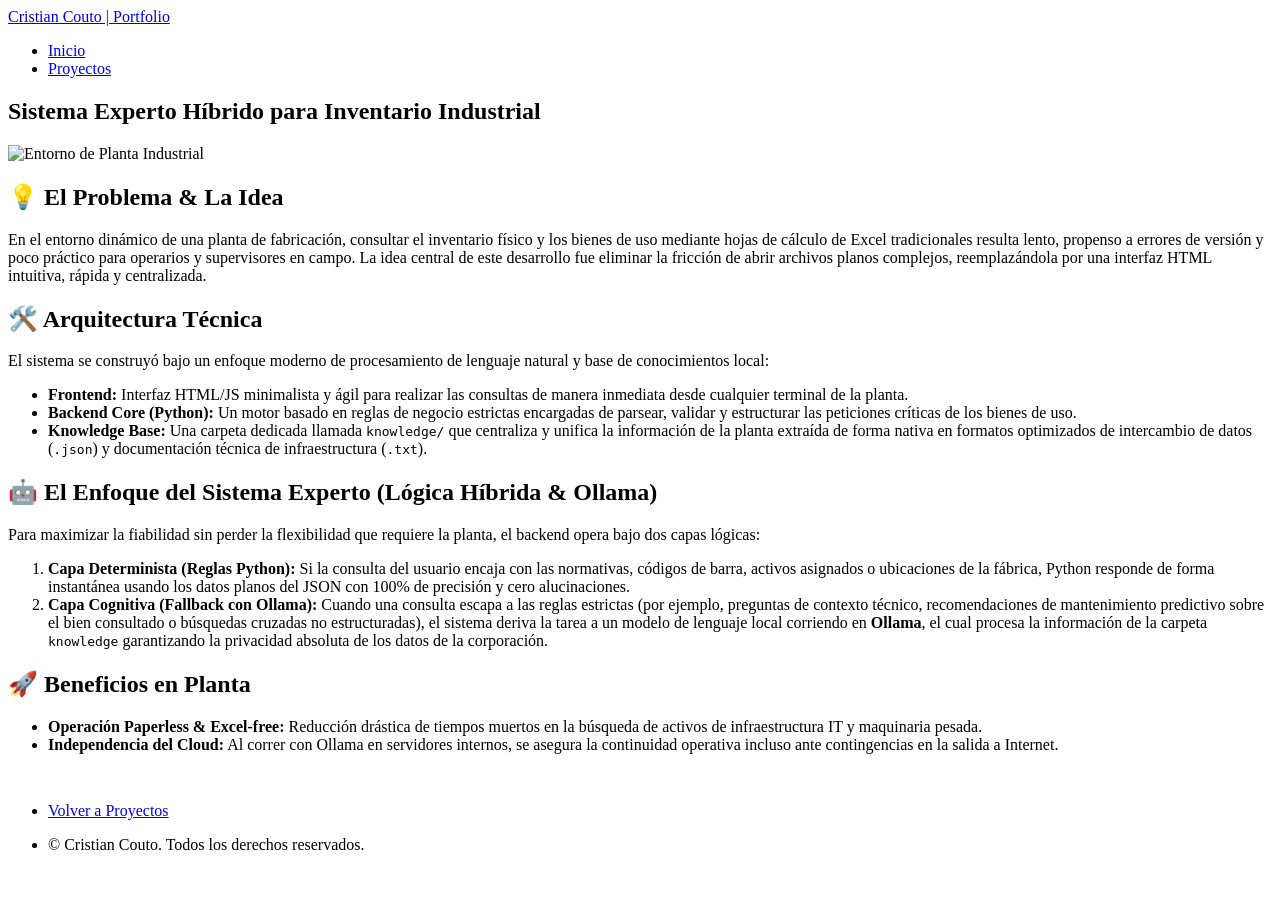
==== proyecto-inventario.html @ 7f4a2c5a "Create proyecto-inventario.html" ====
<!DOCTYPE HTML>
<html lang="es">
    <head>
        <title>Proyecto: Sistema Experto de Bienes de Uso | Cristian Couto</title>
        <meta charset="utf-8" />
        <meta name="viewport" content="width=device-width, initial-scale=1, user-scalable=no" />
        <link rel="stylesheet" href="assets/css/main.css" />
        <noscript><link rel="stylesheet" href="assets/css/noscript.css" /></noscript>
    </head>
    <body class="is-preload">

        <header id="header">
            <a href="index.html" class="title">Cristian Couto | Portfolio</a>
            <nav>
                <ul>
                    <li><a href="index.html">Inicio</a></li>
                    <li><a href="index.html#proyectos" class="active">Proyectos</a></li>
                </ul>
            </nav>
        </header>

        <div id="wrapper">

            <section id="main" class="wrapper">
                <div class="inner">
                    <h1 class="major">Sistema Experto Híbrido para Inventario Industrial</h1>
                    <span class="image fit"><img src="images/pic04.jpg" alt="Entorno de Planta Industrial" /></span>
                    
                    <h2>💡 El Problema & La Idea</h2>
                    <p>En el entorno dinámico de una planta de fabricación, consultar el inventario físico y los bienes de uso mediante hojas de cálculo de Excel tradicionales resulta lento, propenso a errores de versión y poco práctico para operarios y supervisores en campo. La idea central de este desarrollo fue eliminar la fricción de abrir archivos planos complejos, reemplazándola por una interfaz HTML intuitiva, rápida y centralizada.</p>

                    <h2>🛠️ Arquitectura Técnica</h2>
                    <p>El sistema se construyó bajo un enfoque moderno de procesamiento de lenguaje natural y base de conocimientos local:</p>
                    <ul>
                        <li><strong>Frontend:</strong> Interfaz HTML/JS minimalista y ágil para realizar las consultas de manera inmediata desde cualquier terminal de la planta.</li>
                        <li><strong>Backend Core (Python):</strong> Un motor basado en reglas de negocio estrictas encargadas de parsear, validar y estructurar las peticiones críticas de los bienes de uso.</li>
                        <li><strong>Knowledge Base:</strong> Una carpeta dedicada llamada <code>knowledge/</code> que centraliza y unifica la información de la planta extraída de forma nativa en formatos optimizados de intercambio de datos (<code>.json</code>) y documentación técnica de infraestructura (<code>.txt</code>).</li>
                    </ul>

                    <h2>🤖 El Enfoque del Sistema Experto (Lógica Híbrida & Ollama)</h2>
                    <p>Para maximizar la fiabilidad sin perder la flexibilidad que requiere la planta, el backend opera bajo dos capas lógicas:</p>
                    <ol>
                        <li><strong>Capa Determinista (Reglas Python):</strong> Si la consulta del usuario encaja con las normativas, códigos de barra, activos asignados o ubicaciones de la fábrica, Python responde de forma instantánea usando los datos planos del JSON con 100% de precisión y cero alucinaciones.</li>
                        <li><strong>Capa Cognitiva (Fallback con Ollama):</strong> Cuando una consulta escapa a las reglas estrictas (por ejemplo, preguntas de contexto técnico, recomendaciones de mantenimiento predictivo sobre el bien consultado o búsquedas cruzadas no estructuradas), el sistema deriva la tarea a un modelo de lenguaje local corriendo en <strong>Ollama</strong>, el cual procesa la información de la carpeta <code>knowledge</code> garantizando la privacidad absoluta de los datos de la corporación.</li>
                    </ol>

                    <h2>🚀 Beneficios en Planta</h2>
                    <ul>
                        <li><strong>Operación Paperless & Excel-free:</strong> Reducción drástica de tiempos muertos en la búsqueda de activos de infraestructura IT y maquinaria pesada.</li>
                        <li><strong>Independencia del Cloud:</strong> Al correr con Ollama en servidores internos, se asegura la continuidad operativa incluso ante contingencias en la salida a Internet.</li>
                    </ul>

                    <ul class="actions" style="margin-top: 3em;">
                        <li><a href="index.html#proyectos" class="button primary icon solid fa-arrow-left">Volver a Proyectos</a></li>
                    </ul>
                </div>
            </section>
        </div>

        <footer id="footer" class="wrapper style1-alt">
            <div class="inner">
                <ul class="menu">
                    <li>&copy; Cristian Couto. Todos los derechos reservados.</li>
                </ul>
            </div>
        </footer>

        <script src="assets/js/jquery.min.js"></script>
        <script src="assets/js/jquery.scrollex.min.js"></script>
        <script src="assets/js/jquery.scrolly.min.js"></script>
        <script src="assets/js/browser.min.js"></script>
        <script src="assets/js/breakpoints.min.js"></script>
        <script src="assets/js/util.js"></script>
        <script src="assets/js/main.js"></script>

    </body>
</html>
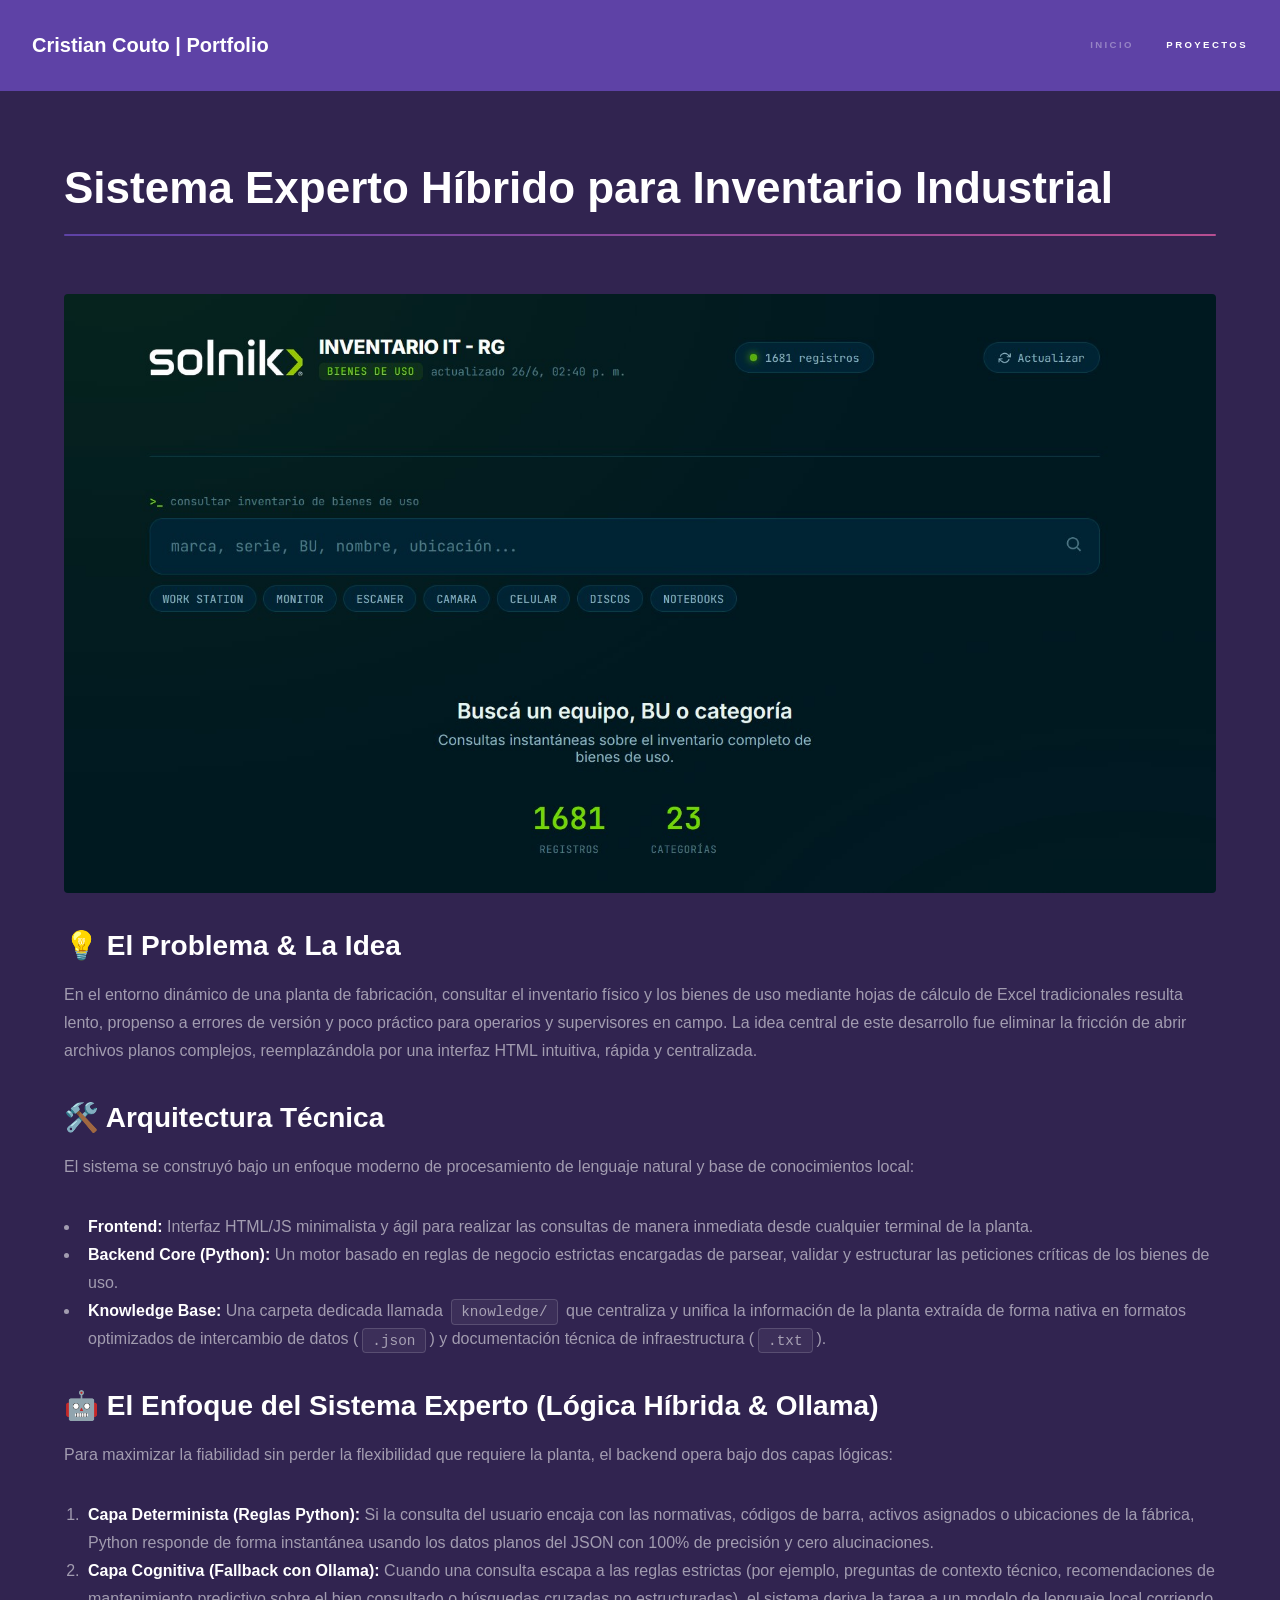
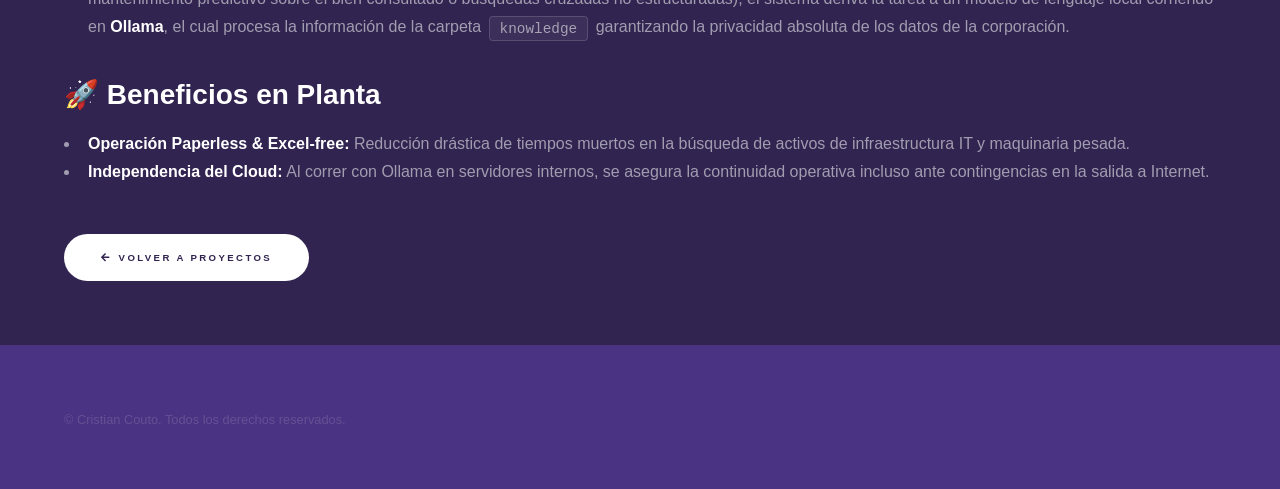
==== commit bf1ceb38: "Update proyecto-inventario.html" ====
--- a/proyecto-inventario.html
+++ b/proyecto-inventario.html
@@ -24,7 +24,7 @@
             <section id="main" class="wrapper">
                 <div class="inner">
                     <h1 class="major">Sistema Experto Híbrido para Inventario Industrial</h1>
-                    <span class="image fit"><img src="images/pic04.jpg" alt="Entorno de Planta Industrial" /></span>
+                    <span class="image fit"><img src="images/pic07.jpg" alt="Entorno de Planta Industrial" /></span>
                     
                     <h2>💡 El Problema & La Idea</h2>
                     <p>En el entorno dinámico de una planta de fabricación, consultar el inventario físico y los bienes de uso mediante hojas de cálculo de Excel tradicionales resulta lento, propenso a errores de versión y poco práctico para operarios y supervisores en campo. La idea central de este desarrollo fue eliminar la fricción de abrir archivos planos complejos, reemplazándola por una interfaz HTML intuitiva, rápida y centralizada.</p>
--- a/assets/css/main.css
+++ b/assets/css/main.css
@@ -0,0 +1,3913 @@
+@import url(fontawesome-all.min.css);
+
+/*
+	Hyperspace by HTML5 UP
+	html5up.net | @ajlkn
+	Free for personal and commercial use under the CCA 3.0 license (html5up.net/license)
+*/
+
+html, body, div, span, applet, object,
+iframe, h1, h2, h3, h4, h5, h6, p, blockquote,
+pre, a, abbr, acronym, address, big, cite,
+code, del, dfn, em, img, ins, kbd, q, s, samp,
+small, strike, strong, sub, sup, tt, var, b,
+u, i, center, dl, dt, dd, ol, ul, li, fieldset,
+form, label, legend, table, caption, tbody,
+tfoot, thead, tr, th, td, article, aside,
+canvas, details, embed, figure, figcaption,
+footer, header, hgroup, menu, nav, output, ruby,
+section, summary, time, mark, audio, video {
+	margin: 0;
+	padding: 0;
+	border: 0;
+	font-size: 100%;
+	font: inherit;
+	vertical-align: baseline;}
+
+article, aside, details, figcaption, figure,
+footer, header, hgroup, menu, nav, section {
+	display: block;}
+
+body {
+	line-height: 1;
+}
+
+ol, ul {
+	list-style: none;
+}
+
+blockquote, q {
+	quotes: none;
+}
+
+	blockquote:before, blockquote:after, q:before, q:after {
+		content: '';
+		content: none;
+	}
+
+table {
+	border-collapse: collapse;
+	border-spacing: 0;
+}
+
+body {
+	-webkit-text-size-adjust: none;
+}
+
+mark {
+	background-color: transparent;
+	color: inherit;
+}
+
+input::-moz-focus-inner {
+	border: 0;
+	padding: 0;
+}
+
+input, select, textarea {
+	-moz-appearance: none;
+	-webkit-appearance: none;
+	-ms-appearance: none;
+	appearance: none;
+}
+
+/* Basic */
+
+	@-ms-viewport {
+		width: device-width;
+	}
+
+	body {
+		-ms-overflow-style: scrollbar;
+	}
+
+	@media screen and (max-width: 480px) {
+
+		html, body {
+			min-width: 320px;
+		}
+
+	}
+
+	html {
+		box-sizing: border-box;
+	}
+
+	*, *:before, *:after {
+		box-sizing: inherit;
+	}
+
+	body {
+		background: #312450;
+	}
+
+		body.is-preload *, body.is-preload *:before, body.is-preload *:after {
+			-moz-animation: none !important;
+			-webkit-animation: none !important;
+			-ms-animation: none !important;
+			animation: none !important;
+			-moz-transition: none !important;
+			-webkit-transition: none !important;
+			-ms-transition: none !important;
+			transition: none !important;
+		}
+
+/* Type */
+
+	body, input, select, textarea {
+		color: rgba(255, 255, 255, 0.55);
+		font-family: Arial, Helvetica, sans-serif;
+		font-size: 16.5pt;
+		font-weight: normal;
+		line-height: 1.75;
+	}
+
+		@media screen and (max-width: 1680px) {
+
+			body, input, select, textarea {
+				font-size: 13pt;
+			}
+
+		}
+
+		@media screen and (max-width: 1280px) {
+
+			body, input, select, textarea {
+				font-size: 12pt;
+			}
+
+		}
+
+		@media screen and (max-width: 360px) {
+
+			body, input, select, textarea {
+				font-size: 11pt;
+			}
+
+		}
+
+	a {
+		-moz-transition: color 0.2s ease, border-bottom-color 0.2s ease;
+		-webkit-transition: color 0.2s ease, border-bottom-color 0.2s ease;
+		-ms-transition: color 0.2s ease, border-bottom-color 0.2s ease;
+		transition: color 0.2s ease, border-bottom-color 0.2s ease;
+		border-bottom: dotted 1px rgba(255, 255, 255, 0.35);
+		color: inherit;
+		text-decoration: none;
+	}
+
+		a:hover {
+			border-bottom-color: transparent;
+			color: #ffffff;
+		}
+
+	strong, b {
+		color: #ffffff;
+		font-weight: bold;
+	}
+
+	em, i {
+		font-style: italic;
+	}
+
+	p {
+		margin: 0 0 2em 0;
+	}
+
+	h1, h2, h3, h4, h5, h6 {
+		color: #ffffff;
+		font-weight: bold;
+		line-height: 1.5;
+		margin: 0 0 0.5em 0;
+	}
+
+		h1 a, h2 a, h3 a, h4 a, h5 a, h6 a {
+			color: inherit;
+			text-decoration: none;
+		}
+
+	h1 {
+		font-size: 2.75em;
+	}
+
+		h1.major {
+			margin: 0 0 1.3em 0;
+			position: relative;
+			padding-bottom: 0.35em;
+		}
+
+			h1.major:after {
+				background-image: -moz-linear-gradient(to right, #5e42a6, #b74e91);
+				background-image: -webkit-linear-gradient(to right, #5e42a6, #b74e91);
+				background-image: -ms-linear-gradient(to right, #5e42a6, #b74e91);
+				background-image: linear-gradient(to right, #5e42a6, #b74e91);
+				-moz-transition: max-width 0.2s ease;
+				-webkit-transition: max-width 0.2s ease;
+				-ms-transition: max-width 0.2s ease;
+				transition: max-width 0.2s ease;
+				border-radius: 0.2em;
+				bottom: 0;
+				content: '';
+				height: 0.05em;
+				position: absolute;
+				right: 0;
+				width: 100%;
+			}
+
+	h2 {
+		font-size: 1.75em;
+	}
+
+	h3 {
+		font-size: 1.1em;
+	}
+
+	h4 {
+		font-size: 1em;
+	}
+
+	h5 {
+		font-size: 0.8em;
+	}
+
+	h6 {
+		font-size: 0.6em;
+	}
+
+	@media screen and (max-width: 736px) {
+
+		h1 {
+			font-size: 2em;
+		}
+
+		h2 {
+			font-size: 1.25em;
+		}
+
+		h3 {
+			font-size: 1em;
+		}
+
+		h4 {
+			font-size: 0.8em;
+		}
+
+		h5 {
+			font-size: 0.6em;
+		}
+
+		h6 {
+			font-size: 0.6em;
+		}
+
+	}
+
+	sub {
+		font-size: 0.8em;
+		position: relative;
+		top: 0.5em;
+	}
+
+	sup {
+		font-size: 0.8em;
+		position: relative;
+		top: -0.5em;
+	}
+
+	blockquote {
+		border-left: solid 4px rgba(255, 255, 255, 0.15);
+		font-style: italic;
+		margin: 0 0 2em 0;
+		padding: 0.5em 0 0.5em 2em;
+	}
+
+	code {
+		background: rgba(255, 255, 255, 0.05);
+		border-radius: 0.25em;
+		border: solid 1px rgba(255, 255, 255, 0.15);
+		font-family: "Courier New", monospace;
+		font-size: 0.9em;
+		margin: 0 0.25em;
+		padding: 0.25em 0.65em;
+	}
+
+	pre {
+		-webkit-overflow-scrolling: touch;
+		font-family: "Courier New", monospace;
+		font-size: 0.9em;
+		margin: 0 0 2em 0;
+	}
+
+		pre code {
+			display: block;
+			line-height: 1.75em;
+			padding: 1em 1.5em;
+			overflow-x: auto;
+		}
+
+	hr {
+		border: 0;
+		border-bottom: solid 1px rgba(255, 255, 255, 0.15);
+		margin: 2em 0;
+	}
+
+		hr.major {
+			margin: 3em 0;
+		}
+
+	.align-left {
+		text-align: left;
+	}
+
+	.align-center {
+		text-align: center;
+	}
+
+	.align-right {
+		text-align: right;
+	}
+
+/* Row */
+
+	.row {
+		display: flex;
+		flex-wrap: wrap;
+		box-sizing: border-box;
+		align-items: stretch;
+	}
+
+		.row > * {
+			box-sizing: border-box;
+		}
+
+		.row.gtr-uniform > * > :last-child {
+			margin-bottom: 0;
+		}
+
+		.row.aln-left {
+			justify-content: flex-start;
+		}
+
+		.row.aln-center {
+			justify-content: center;
+		}
+
+		.row.aln-right {
+			justify-content: flex-end;
+		}
+
+		.row.aln-top {
+			align-items: flex-start;
+		}
+
+		.row.aln-middle {
+			align-items: center;
+		}
+
+		.row.aln-bottom {
+			align-items: flex-end;
+		}
+
+		.row > .imp {
+			order: -1;
+		}
+
+		.row > .col-1 {
+			width: 8.33333%;
+		}
+
+		.row > .off-1 {
+			margin-left: 8.33333%;
+		}
+
+		.row > .col-2 {
+			width: 16.66667%;
+		}
+
+		.row > .off-2 {
+			margin-left: 16.66667%;
+		}
+
+		.row > .col-3 {
+			width: 25%;
+		}
+
+		.row > .off-3 {
+			margin-left: 25%;
+		}
+
+		.row > .col-4 {
+			width: 33.33333%;
+		}
+
+		.row > .off-4 {
+			margin-left: 33.33333%;
+		}
+
+		.row > .col-5 {
+			width: 41.66667%;
+		}
+
+		.row > .off-5 {
+			margin-left: 41.66667%;
+		}
+
+		.row > .col-6 {
+			width: 50%;
+		}
+
+		.row > .off-6 {
+			margin-left: 50%;
+		}
+
+		.row > .col-7 {
+			width: 58.33333%;
+		}
+
+		.row > .off-7 {
+			margin-left: 58.33333%;
+		}
+
+		.row > .col-8 {
+			width: 66.66667%;
+		}
+
+		.row > .off-8 {
+			margin-left: 66.66667%;
+		}
+
+		.row > .col-9 {
+			width: 75%;
+		}
+
+		.row > .off-9 {
+			margin-left: 75%;
+		}
+
+		.row > .col-10 {
+			width: 83.33333%;
+		}
+
+		.row > .off-10 {
+			margin-left: 83.33333%;
+		}
+
+		.row > .col-11 {
+			width: 91.66667%;
+		}
+
+		.row > .off-11 {
+			margin-left: 91.66667%;
+		}
+
+		.row > .col-12 {
+			width: 100%;
+		}
+
+		.row > .off-12 {
+			margin-left: 100%;
+		}
+
+		.row.gtr-0 {
+			margin-top: 0;
+			margin-left: 0em;
+		}
+
+			.row.gtr-0 > * {
+				padding: 0 0 0 0em;
+			}
+
+			.row.gtr-0.gtr-uniform {
+				margin-top: 0em;
+			}
+
+				.row.gtr-0.gtr-uniform > * {
+					padding-top: 0em;
+				}
+
+		.row.gtr-25 {
+			margin-top: 0;
+			margin-left: -0.375em;
+		}
+
+			.row.gtr-25 > * {
+				padding: 0 0 0 0.375em;
+			}
+
+			.row.gtr-25.gtr-uniform {
+				margin-top: -0.375em;
+			}
+
+				.row.gtr-25.gtr-uniform > * {
+					padding-top: 0.375em;
+				}
+
+		.row.gtr-50 {
+			margin-top: 0;
+			margin-left: -0.75em;
+		}
+
+			.row.gtr-50 > * {
+				padding: 0 0 0 0.75em;
+			}
+
+			.row.gtr-50.gtr-uniform {
+				margin-top: -0.75em;
+			}
+
+				.row.gtr-50.gtr-uniform > * {
+					padding-top: 0.75em;
+				}
+
+		.row {
+			margin-top: 0;
+			margin-left: -1.5em;
+		}
+
+			.row > * {
+				padding: 0 0 0 1.5em;
+			}
+
+			.row.gtr-uniform {
+				margin-top: -1.5em;
+			}
+
+				.row.gtr-uniform > * {
+					padding-top: 1.5em;
+				}
+
+		.row.gtr-150 {
+			margin-top: 0;
+			margin-left: -2.25em;
+		}
+
+			.row.gtr-150 > * {
+				padding: 0 0 0 2.25em;
+			}
+
+			.row.gtr-150.gtr-uniform {
+				margin-top: -2.25em;
+			}
+
+				.row.gtr-150.gtr-uniform > * {
+					padding-top: 2.25em;
+				}
+
+		.row.gtr-200 {
+			margin-top: 0;
+			margin-left: -3em;
+		}
+
+			.row.gtr-200 > * {
+				padding: 0 0 0 3em;
+			}
+
+			.row.gtr-200.gtr-uniform {
+				margin-top: -3em;
+			}
+
+				.row.gtr-200.gtr-uniform > * {
+					padding-top: 3em;
+				}
+
+		@media screen and (max-width: 1680px) {
+
+			.row {
+				display: flex;
+				flex-wrap: wrap;
+				box-sizing: border-box;
+				align-items: stretch;
+			}
+
+				.row > * {
+					box-sizing: border-box;
+				}
+
+				.row.gtr-uniform > * > :last-child {
+					margin-bottom: 0;
+				}
+
+				.row.aln-left {
+					justify-content: flex-start;
+				}
+
+				.row.aln-center {
+					justify-content: center;
+				}
+
+				.row.aln-right {
+					justify-content: flex-end;
+				}
+
+				.row.aln-top {
+					align-items: flex-start;
+				}
+
+				.row.aln-middle {
+					align-items: center;
+				}
+
+				.row.aln-bottom {
+					align-items: flex-end;
+				}
+
+				.row > .imp-xlarge {
+					order: -1;
+				}
+
+				.row > .col-1-xlarge {
+					width: 8.33333%;
+				}
+
+				.row > .off-1-xlarge {
+					margin-left: 8.33333%;
+				}
+
+				.row > .col-2-xlarge {
+					width: 16.66667%;
+				}
+
+				.row > .off-2-xlarge {
+					margin-left: 16.66667%;
+				}
+
+				.row > .col-3-xlarge {
+					width: 25%;
+				}
+
+				.row > .off-3-xlarge {
+					margin-left: 25%;
+				}
+
+				.row > .col-4-xlarge {
+					width: 33.33333%;
+				}
+
+				.row > .off-4-xlarge {
+					margin-left: 33.33333%;
+				}
+
+				.row > .col-5-xlarge {
+					width: 41.66667%;
+				}
+
+				.row > .off-5-xlarge {
+					margin-left: 41.66667%;
+				}
+
+				.row > .col-6-xlarge {
+					width: 50%;
+				}
+
+				.row > .off-6-xlarge {
+					margin-left: 50%;
+				}
+
+				.row > .col-7-xlarge {
+					width: 58.33333%;
+				}
+
+				.row > .off-7-xlarge {
+					margin-left: 58.33333%;
+				}
+
+				.row > .col-8-xlarge {
+					width: 66.66667%;
+				}
+
+				.row > .off-8-xlarge {
+					margin-left: 66.66667%;
+				}
+
+				.row > .col-9-xlarge {
+					width: 75%;
+				}
+
+				.row > .off-9-xlarge {
+					margin-left: 75%;
+				}
+
+				.row > .col-10-xlarge {
+					width: 83.33333%;
+				}
+
+				.row > .off-10-xlarge {
+					margin-left: 83.33333%;
+				}
+
+				.row > .col-11-xlarge {
+					width: 91.66667%;
+				}
+
+				.row > .off-11-xlarge {
+					margin-left: 91.66667%;
+				}
+
+				.row > .col-12-xlarge {
+					width: 100%;
+				}
+
+				.row > .off-12-xlarge {
+					margin-left: 100%;
+				}
+
+				.row.gtr-0 {
+					margin-top: 0;
+					margin-left: 0em;
+				}
+
+					.row.gtr-0 > * {
+						padding: 0 0 0 0em;
+					}
+
+					.row.gtr-0.gtr-uniform {
+						margin-top: 0em;
+					}
+
+						.row.gtr-0.gtr-uniform > * {
+							padding-top: 0em;
+						}
+
+				.row.gtr-25 {
+					margin-top: 0;
+					margin-left: -0.375em;
+				}
+
+					.row.gtr-25 > * {
+						padding: 0 0 0 0.375em;
+					}
+
+					.row.gtr-25.gtr-uniform {
+						margin-top: -0.375em;
+					}
+
+						.row.gtr-25.gtr-uniform > * {
+							padding-top: 0.375em;
+						}
+
+				.row.gtr-50 {
+					margin-top: 0;
+					margin-left: -0.75em;
+				}
+
+					.row.gtr-50 > * {
+						padding: 0 0 0 0.75em;
+					}
+
+					.row.gtr-50.gtr-uniform {
+						margin-top: -0.75em;
+					}
+
+						.row.gtr-50.gtr-uniform > * {
+							padding-top: 0.75em;
+						}
+
+				.row {
+					margin-top: 0;
+					margin-left: -1.5em;
+				}
+
+					.row > * {
+						padding: 0 0 0 1.5em;
+					}
+
+					.row.gtr-uniform {
+						margin-top: -1.5em;
+					}
+
+						.row.gtr-uniform > * {
+							padding-top: 1.5em;
+						}
+
+				.row.gtr-150 {
+					margin-top: 0;
+					margin-left: -2.25em;
+				}
+
+					.row.gtr-150 > * {
+						padding: 0 0 0 2.25em;
+					}
+
+					.row.gtr-150.gtr-uniform {
+						margin-top: -2.25em;
+					}
+
+						.row.gtr-150.gtr-uniform > * {
+							padding-top: 2.25em;
+						}
+
+				.row.gtr-200 {
+					margin-top: 0;
+					margin-left: -3em;
+				}
+
+					.row.gtr-200 > * {
+						padding: 0 0 0 3em;
+					}
+
+					.row.gtr-200.gtr-uniform {
+						margin-top: -3em;
+					}
+
+						.row.gtr-200.gtr-uniform > * {
+							padding-top: 3em;
+						}
+
+		}
+
+		@media screen and (max-width: 1280px) {
+
+			.row {
+				display: flex;
+				flex-wrap: wrap;
+				box-sizing: border-box;
+				align-items: stretch;
+			}
+
+				.row > * {
+					box-sizing: border-box;
+				}
+
+				.row.gtr-uniform > * > :last-child {
+					margin-bottom: 0;
+				}
+
+				.row.aln-left {
+					justify-content: flex-start;
+				}
+
+				.row.aln-center {
+					justify-content: center;
+				}
+
+				.row.aln-right {
+					justify-content: flex-end;
+				}
+
+				.row.aln-top {
+					align-items: flex-start;
+				}
+
+				.row.aln-middle {
+					align-items: center;
+				}
+
+				.row.aln-bottom {
+					align-items: flex-end;
+				}
+
+				.row > .imp-large {
+					order: -1;
+				}
+
+				.row > .col-1-large {
+					width: 8.33333%;
+				}
+
+				.row > .off-1-large {
+					margin-left: 8.33333%;
+				}
+
+				.row > .col-2-large {
+					width: 16.66667%;
+				}
+
+				.row > .off-2-large {
+					margin-left: 16.66667%;
+				}
+
+				.row > .col-3-large {
+					width: 25%;
+				}
+
+				.row > .off-3-large {
+					margin-left: 25%;
+				}
+
+				.row > .col-4-large {
+					width: 33.33333%;
+				}
+
+				.row > .off-4-large {
+					margin-left: 33.33333%;
+				}
+
+				.row > .col-5-large {
+					width: 41.66667%;
+				}
+
+				.row > .off-5-large {
+					margin-left: 41.66667%;
+				}
+
+				.row > .col-6-large {
+					width: 50%;
+				}
+
+				.row > .off-6-large {
+					margin-left: 50%;
+				}
+
+				.row > .col-7-large {
+					width: 58.33333%;
+				}
+
+				.row > .off-7-large {
+					margin-left: 58.33333%;
+				}
+
+				.row > .col-8-large {
+					width: 66.66667%;
+				}
+
+				.row > .off-8-large {
+					margin-left: 66.66667%;
+				}
+
+				.row > .col-9-large {
+					width: 75%;
+				}
+
+				.row > .off-9-large {
+					margin-left: 75%;
+				}
+
+				.row > .col-10-large {
+					width: 83.33333%;
+				}
+
+				.row > .off-10-large {
+					margin-left: 83.33333%;
+				}
+
+				.row > .col-11-large {
+					width: 91.66667%;
+				}
+
+				.row > .off-11-large {
+					margin-left: 91.66667%;
+				}
+
+				.row > .col-12-large {
+					width: 100%;
+				}
+
+				.row > .off-12-large {
+					margin-left: 100%;
+				}
+
+				.row.gtr-0 {
+					margin-top: 0;
+					margin-left: 0em;
+				}
+
+					.row.gtr-0 > * {
+						padding: 0 0 0 0em;
+					}
+
+					.row.gtr-0.gtr-uniform {
+						margin-top: 0em;
+					}
+
+						.row.gtr-0.gtr-uniform > * {
+							padding-top: 0em;
+						}
+
+				.row.gtr-25 {
+					margin-top: 0;
+					margin-left: -0.375em;
+				}
+
+					.row.gtr-25 > * {
+						padding: 0 0 0 0.375em;
+					}
+
+					.row.gtr-25.gtr-uniform {
+						margin-top: -0.375em;
+					}
+
+						.row.gtr-25.gtr-uniform > * {
+							padding-top: 0.375em;
+						}
+
+				.row.gtr-50 {
+					margin-top: 0;
+					margin-left: -0.75em;
+				}
+
+					.row.gtr-50 > * {
+						padding: 0 0 0 0.75em;
+					}
+
+					.row.gtr-50.gtr-uniform {
+						margin-top: -0.75em;
+					}
+
+						.row.gtr-50.gtr-uniform > * {
+							padding-top: 0.75em;
+						}
+
+				.row {
+					margin-top: 0;
+					margin-left: -1.5em;
+				}
+
+					.row > * {
+						padding: 0 0 0 1.5em;
+					}
+
+					.row.gtr-uniform {
+						margin-top: -1.5em;
+					}
+
+						.row.gtr-uniform > * {
+							padding-top: 1.5em;
+						}
+
+				.row.gtr-150 {
+					margin-top: 0;
+					margin-left: -2.25em;
+				}
+
+					.row.gtr-150 > * {
+						padding: 0 0 0 2.25em;
+					}
+
+					.row.gtr-150.gtr-uniform {
+						margin-top: -2.25em;
+					}
+
+						.row.gtr-150.gtr-uniform > * {
+							padding-top: 2.25em;
+						}
+
+				.row.gtr-200 {
+					margin-top: 0;
+					margin-left: -3em;
+				}
+
+					.row.gtr-200 > * {
+						padding: 0 0 0 3em;
+					}
+
+					.row.gtr-200.gtr-uniform {
+						margin-top: -3em;
+					}
+
+						.row.gtr-200.gtr-uniform > * {
+							padding-top: 3em;
+						}
+
+		}
+
+		@media screen and (max-width: 980px) {
+
+			.row {
+				display: flex;
+				flex-wrap: wrap;
+				box-sizing: border-box;
+				align-items: stretch;
+			}
+
+				.row > * {
+					box-sizing: border-box;
+				}
+
+				.row.gtr-uniform > * > :last-child {
+					margin-bottom: 0;
+				}
+
+				.row.aln-left {
+					justify-content: flex-start;
+				}
+
+				.row.aln-center {
+					justify-content: center;
+				}
+
+				.row.aln-right {
+					justify-content: flex-end;
+				}
+
+				.row.aln-top {
+					align-items: flex-start;
+				}
+
+				.row.aln-middle {
+					align-items: center;
+				}
+
+				.row.aln-bottom {
+					align-items: flex-end;
+				}
+
+				.row > .imp-medium {
+					order: -1;
+				}
+
+				.row > .col-1-medium {
+					width: 8.33333%;
+				}
+
+				.row > .off-1-medium {
+					margin-left: 8.33333%;
+				}
+
+				.row > .col-2-medium {
+					width: 16.66667%;
+				}
+
+				.row > .off-2-medium {
+					margin-left: 16.66667%;
+				}
+
+				.row > .col-3-medium {
+					width: 25%;
+				}
+
+				.row > .off-3-medium {
+					margin-left: 25%;
+				}
+
+				.row > .col-4-medium {
+					width: 33.33333%;
+				}
+
+				.row > .off-4-medium {
+					margin-left: 33.33333%;
+				}
+
+				.row > .col-5-medium {
+					width: 41.66667%;
+				}
+
+				.row > .off-5-medium {
+					margin-left: 41.66667%;
+				}
+
+				.row > .col-6-medium {
+					width: 50%;
+				}
+
+				.row > .off-6-medium {
+					margin-left: 50%;
+				}
+
+				.row > .col-7-medium {
+					width: 58.33333%;
+				}
+
+				.row > .off-7-medium {
+					margin-left: 58.33333%;
+				}
+
+				.row > .col-8-medium {
+					width: 66.66667%;
+				}
+
+				.row > .off-8-medium {
+					margin-left: 66.66667%;
+				}
+
+				.row > .col-9-medium {
+					width: 75%;
+				}
+
+				.row > .off-9-medium {
+					margin-left: 75%;
+				}
+
+				.row > .col-10-medium {
+					width: 83.33333%;
+				}
+
+				.row > .off-10-medium {
+					margin-left: 83.33333%;
+				}
+
+				.row > .col-11-medium {
+					width: 91.66667%;
+				}
+
+				.row > .off-11-medium {
+					margin-left: 91.66667%;
+				}
+
+				.row > .col-12-medium {
+					width: 100%;
+				}
+
+				.row > .off-12-medium {
+					margin-left: 100%;
+				}
+
+				.row.gtr-0 {
+					margin-top: 0;
+					margin-left: 0em;
+				}
+
+					.row.gtr-0 > * {
+						padding: 0 0 0 0em;
+					}
+
+					.row.gtr-0.gtr-uniform {
+						margin-top: 0em;
+					}
+
+						.row.gtr-0.gtr-uniform > * {
+							padding-top: 0em;
+						}
+
+				.row.gtr-25 {
+					margin-top: 0;
+					margin-left: -0.375em;
+				}
+
+					.row.gtr-25 > * {
+						padding: 0 0 0 0.375em;
+					}
+
+					.row.gtr-25.gtr-uniform {
+						margin-top: -0.375em;
+					}
+
+						.row.gtr-25.gtr-uniform > * {
+							padding-top: 0.375em;
+						}
+
+				.row.gtr-50 {
+					margin-top: 0;
+					margin-left: -0.75em;
+				}
+
+					.row.gtr-50 > * {
+						padding: 0 0 0 0.75em;
+					}
+
+					.row.gtr-50.gtr-uniform {
+						margin-top: -0.75em;
+					}
+
+						.row.gtr-50.gtr-uniform > * {
+							padding-top: 0.75em;
+						}
+
+				.row {
+					margin-top: 0;
+					margin-left: -1.5em;
+				}
+
+					.row > * {
+						padding: 0 0 0 1.5em;
+					}
+
+					.row.gtr-uniform {
+						margin-top: -1.5em;
+					}
+
+						.row.gtr-uniform > * {
+							padding-top: 1.5em;
+						}
+
+				.row.gtr-150 {
+					margin-top: 0;
+					margin-left: -2.25em;
+				}
+
+					.row.gtr-150 > * {
+						padding: 0 0 0 2.25em;
+					}
+
+					.row.gtr-150.gtr-uniform {
+						margin-top: -2.25em;
+					}
+
+						.row.gtr-150.gtr-uniform > * {
+							padding-top: 2.25em;
+						}
+
+				.row.gtr-200 {
+					margin-top: 0;
+					margin-left: -3em;
+				}
+
+					.row.gtr-200 > * {
+						padding: 0 0 0 3em;
+					}
+
+					.row.gtr-200.gtr-uniform {
+						margin-top: -3em;
+					}
+
+						.row.gtr-200.gtr-uniform > * {
+							padding-top: 3em;
+						}
+
+		}
+
+		@media screen and (max-width: 736px) {
+
+			.row {
+				display: flex;
+				flex-wrap: wrap;
+				box-sizing: border-box;
+				align-items: stretch;
+			}
+
+				.row > * {
+					box-sizing: border-box;
+				}
+
+				.row.gtr-uniform > * > :last-child {
+					margin-bottom: 0;
+				}
+
+				.row.aln-left {
+					justify-content: flex-start;
+				}
+
+				.row.aln-center {
+					justify-content: center;
+				}
+
+				.row.aln-right {
+					justify-content: flex-end;
+				}
+
+				.row.aln-top {
+					align-items: flex-start;
+				}
+
+				.row.aln-middle {
+					align-items: center;
+				}
+
+				.row.aln-bottom {
+					align-items: flex-end;
+				}
+
+				.row > .imp-small {
+					order: -1;
+				}
+
+				.row > .col-1-small {
+					width: 8.33333%;
+				}
+
+				.row > .off-1-small {
+					margin-left: 8.33333%;
+				}
+
+				.row > .col-2-small {
+					width: 16.66667%;
+				}
+
+				.row > .off-2-small {
+					margin-left: 16.66667%;
+				}
+
+				.row > .col-3-small {
+					width: 25%;
+				}
+
+				.row > .off-3-small {
+					margin-left: 25%;
+				}
+
+				.row > .col-4-small {
+					width: 33.33333%;
+				}
+
+				.row > .off-4-small {
+					margin-left: 33.33333%;
+				}
+
+				.row > .col-5-small {
+					width: 41.66667%;
+				}
+
+				.row > .off-5-small {
+					margin-left: 41.66667%;
+				}
+
+				.row > .col-6-small {
+					width: 50%;
+				}
+
+				.row > .off-6-small {
+					margin-left: 50%;
+				}
+
+				.row > .col-7-small {
+					width: 58.33333%;
+				}
+
+				.row > .off-7-small {
+					margin-left: 58.33333%;
+				}
+
+				.row > .col-8-small {
+					width: 66.66667%;
+				}
+
+				.row > .off-8-small {
+					margin-left: 66.66667%;
+				}
+
+				.row > .col-9-small {
+					width: 75%;
+				}
+
+				.row > .off-9-small {
+					margin-left: 75%;
+				}
+
+				.row > .col-10-small {
+					width: 83.33333%;
+				}
+
+				.row > .off-10-small {
+					margin-left: 83.33333%;
+				}
+
+				.row > .col-11-small {
+					width: 91.66667%;
+				}
+
+				.row > .off-11-small {
+					margin-left: 91.66667%;
+				}
+
+				.row > .col-12-small {
+					width: 100%;
+				}
+
+				.row > .off-12-small {
+					margin-left: 100%;
+				}
+
+				.row.gtr-0 {
+					margin-top: 0;
+					margin-left: 0em;
+				}
+
+					.row.gtr-0 > * {
+						padding: 0 0 0 0em;
+					}
+
+					.row.gtr-0.gtr-uniform {
+						margin-top: 0em;
+					}
+
+						.row.gtr-0.gtr-uniform > * {
+							padding-top: 0em;
+						}
+
+				.row.gtr-25 {
+					margin-top: 0;
+					margin-left: -0.375em;
+				}
+
+					.row.gtr-25 > * {
+						padding: 0 0 0 0.375em;
+					}
+
+					.row.gtr-25.gtr-uniform {
+						margin-top: -0.375em;
+					}
+
+						.row.gtr-25.gtr-uniform > * {
+							padding-top: 0.375em;
+						}
+
+				.row.gtr-50 {
+					margin-top: 0;
+					margin-left: -0.75em;
+				}
+
+					.row.gtr-50 > * {
+						padding: 0 0 0 0.75em;
+					}
+
+					.row.gtr-50.gtr-uniform {
+						margin-top: -0.75em;
+					}
+
+						.row.gtr-50.gtr-uniform > * {
+							padding-top: 0.75em;
+						}
+
+				.row {
+					margin-top: 0;
+					margin-left: -1.5em;
+				}
+
+					.row > * {
+						padding: 0 0 0 1.5em;
+					}
+
+					.row.gtr-uniform {
+						margin-top: -1.5em;
+					}
+
+						.row.gtr-uniform > * {
+							padding-top: 1.5em;
+						}
+
+				.row.gtr-150 {
+					margin-top: 0;
+					margin-left: -2.25em;
+				}
+
+					.row.gtr-150 > * {
+						padding: 0 0 0 2.25em;
+					}
+
+					.row.gtr-150.gtr-uniform {
+						margin-top: -2.25em;
+					}
+
+						.row.gtr-150.gtr-uniform > * {
+							padding-top: 2.25em;
+						}
+
+				.row.gtr-200 {
+					margin-top: 0;
+					margin-left: -3em;
+				}
+
+					.row.gtr-200 > * {
+						padding: 0 0 0 3em;
+					}
+
+					.row.gtr-200.gtr-uniform {
+						margin-top: -3em;
+					}
+
+						.row.gtr-200.gtr-uniform > * {
+							padding-top: 3em;
+						}
+
+		}
+
+		@media screen and (max-width: 480px) {
+
+			.row {
+				display: flex;
+				flex-wrap: wrap;
+				box-sizing: border-box;
+				align-items: stretch;
+			}
+
+				.row > * {
+					box-sizing: border-box;
+				}
+
+				.row.gtr-uniform > * > :last-child {
+					margin-bottom: 0;
+				}
+
+				.row.aln-left {
+					justify-content: flex-start;
+				}
+
+				.row.aln-center {
+					justify-content: center;
+				}
+
+				.row.aln-right {
+					justify-content: flex-end;
+				}
+
+				.row.aln-top {
+					align-items: flex-start;
+				}
+
+				.row.aln-middle {
+					align-items: center;
+				}
+
+				.row.aln-bottom {
+					align-items: flex-end;
+				}
+
+				.row > .imp-xsmall {
+					order: -1;
+				}
+
+				.row > .col-1-xsmall {
+					width: 8.33333%;
+				}
+
+				.row > .off-1-xsmall {
+					margin-left: 8.33333%;
+				}
+
+				.row > .col-2-xsmall {
+					width: 16.66667%;
+				}
+
+				.row > .off-2-xsmall {
+					margin-left: 16.66667%;
+				}
+
+				.row > .col-3-xsmall {
+					width: 25%;
+				}
+
+				.row > .off-3-xsmall {
+					margin-left: 25%;
+				}
+
+				.row > .col-4-xsmall {
+					width: 33.33333%;
+				}
+
+				.row > .off-4-xsmall {
+					margin-left: 33.33333%;
+				}
+
+				.row > .col-5-xsmall {
+					width: 41.66667%;
+				}
+
+				.row > .off-5-xsmall {
+					margin-left: 41.66667%;
+				}
+
+				.row > .col-6-xsmall {
+					width: 50%;
+				}
+
+				.row > .off-6-xsmall {
+					margin-left: 50%;
+				}
+
+				.row > .col-7-xsmall {
+					width: 58.33333%;
+				}
+
+				.row > .off-7-xsmall {
+					margin-left: 58.33333%;
+				}
+
+				.row > .col-8-xsmall {
+					width: 66.66667%;
+				}
+
+				.row > .off-8-xsmall {
+					margin-left: 66.66667%;
+				}
+
+				.row > .col-9-xsmall {
+					width: 75%;
+				}
+
+				.row > .off-9-xsmall {
+					margin-left: 75%;
+				}
+
+				.row > .col-10-xsmall {
+					width: 83.33333%;
+				}
+
+				.row > .off-10-xsmall {
+					margin-left: 83.33333%;
+				}
+
+				.row > .col-11-xsmall {
+					width: 91.66667%;
+				}
+
+				.row > .off-11-xsmall {
+					margin-left: 91.66667%;
+				}
+
+				.row > .col-12-xsmall {
+					width: 100%;
+				}
+
+				.row > .off-12-xsmall {
+					margin-left: 100%;
+				}
+
+				.row.gtr-0 {
+					margin-top: 0;
+					margin-left: 0em;
+				}
+
+					.row.gtr-0 > * {
+						padding: 0 0 0 0em;
+					}
+
+					.row.gtr-0.gtr-uniform {
+						margin-top: 0em;
+					}
+
+						.row.gtr-0.gtr-uniform > * {
+							padding-top: 0em;
+						}
+
+				.row.gtr-25 {
+					margin-top: 0;
+					margin-left: -0.375em;
+				}
+
+					.row.gtr-25 > * {
+						padding: 0 0 0 0.375em;
+					}
+
+					.row.gtr-25.gtr-uniform {
+						margin-top: -0.375em;
+					}
+
+						.row.gtr-25.gtr-uniform > * {
+							padding-top: 0.375em;
+						}
+
+				.row.gtr-50 {
+					margin-top: 0;
+					margin-left: -0.75em;
+				}
+
+					.row.gtr-50 > * {
+						padding: 0 0 0 0.75em;
+					}
+
+					.row.gtr-50.gtr-uniform {
+						margin-top: -0.75em;
+					}
+
+						.row.gtr-50.gtr-uniform > * {
+							padding-top: 0.75em;
+						}
+
+				.row {
+					margin-top: 0;
+					margin-left: -1.5em;
+				}
+
+					.row > * {
+						padding: 0 0 0 1.5em;
+					}
+
+					.row.gtr-uniform {
+						margin-top: -1.5em;
+					}
+
+						.row.gtr-uniform > * {
+							padding-top: 1.5em;
+						}
+
+				.row.gtr-150 {
+					margin-top: 0;
+					margin-left: -2.25em;
+				}
+
+					.row.gtr-150 > * {
+						padding: 0 0 0 2.25em;
+					}
+
+					.row.gtr-150.gtr-uniform {
+						margin-top: -2.25em;
+					}
+
+						.row.gtr-150.gtr-uniform > * {
+							padding-top: 2.25em;
+						}
+
+				.row.gtr-200 {
+					margin-top: 0;
+					margin-left: -3em;
+				}
+
+					.row.gtr-200 > * {
+						padding: 0 0 0 3em;
+					}
+
+					.row.gtr-200.gtr-uniform {
+						margin-top: -3em;
+					}
+
+						.row.gtr-200.gtr-uniform > * {
+							padding-top: 3em;
+						}
+
+		}
+
+/* Box */
+
+	.box {
+		border-radius: 0.25em;
+		border: solid 1px rgba(255, 255, 255, 0.15);
+		margin-bottom: 2em;
+		padding: 1.5em;
+	}
+
+		.box > :last-child,
+		.box > :last-child > :last-child,
+		.box > :last-child > :last-child > :last-child {
+			margin-bottom: 0;
+		}
+
+		.box.alt {
+			border: 0;
+			border-radius: 0;
+			padding: 0;
+		}
+
+/* Button */
+
+	input[type="submit"],
+	input[type="reset"],
+	input[type="button"],
+	button,
+	.button {
+		-moz-appearance: none;
+		-webkit-appearance: none;
+		-ms-appearance: none;
+		appearance: none;
+		-moz-transition: border-color 0.2s ease;
+		-webkit-transition: border-color 0.2s ease;
+		-ms-transition: border-color 0.2s ease;
+		transition: border-color 0.2s ease;
+		background-color: transparent;
+		border: solid 1px !important;
+		border-color: rgba(255, 255, 255, 0.15) !important;
+		border-radius: 3em;
+		color: #ffffff !important;
+		cursor: pointer;
+		display: inline-block;
+		font-size: 0.6em;
+		font-weight: bold;
+		height: calc(4.75em + 2px);
+		letter-spacing: 0.25em;
+		line-height: 4.75em;
+		outline: 0;
+		padding: 0 3.75em;
+		position: relative;
+		text-align: center;
+		text-decoration: none;
+		text-transform: uppercase;
+		white-space: nowrap;
+	}
+
+		input[type="submit"]:after,
+		input[type="reset"]:after,
+		input[type="button"]:after,
+		button:after,
+		.button:after {
+			-moz-transform: scale(0.25);
+			-webkit-transform: scale(0.25);
+			-ms-transform: scale(0.25);
+			transform: scale(0.25);
+			pointer-events: none;
+			-moz-transition: opacity 0.2s ease, -moz-transform 0.2s ease;
+			-webkit-transition: opacity 0.2s ease, -webkit-transform 0.2s ease;
+			-ms-transition: opacity 0.2s ease, -ms-transform 0.2s ease;
+			transition: opacity 0.2s ease, transform 0.2s ease;
+			background: #ffffff;
+			border-radius: 3em;
+			content: '';
+			height: 100%;
+			left: 0;
+			opacity: 0;
+			position: absolute;
+			top: 0;
+			width: 100%;
+		}
+
+		input[type="submit"].icon:before,
+		input[type="reset"].icon:before,
+		input[type="button"].icon:before,
+		button.icon:before,
+		.button.icon:before {
+			margin-right: 0.75em;
+		}
+
+		input[type="submit"].fit,
+		input[type="reset"].fit,
+		input[type="button"].fit,
+		button.fit,
+		.button.fit {
+			width: 100%;
+		}
+
+		input[type="submit"].small,
+		input[type="reset"].small,
+		input[type="button"].small,
+		button.small,
+		.button.small {
+			font-size: 0.4em;
+		}
+
+		input[type="submit"].large,
+		input[type="reset"].large,
+		input[type="button"].large,
+		button.large,
+		.button.large {
+			font-size: 0.8em;
+		}
+
+		input[type="submit"].primary,
+		input[type="reset"].primary,
+		input[type="button"].primary,
+		button.primary,
+		.button.primary {
+			background-color: #ffffff;
+			color: #312450 !important;
+		}
+
+			input[type="submit"].primary:after,
+			input[type="reset"].primary:after,
+			input[type="button"].primary:after,
+			button.primary:after,
+			.button.primary:after {
+				display: none;
+			}
+
+		input[type="submit"].disabled, input[type="submit"]:disabled,
+		input[type="reset"].disabled,
+		input[type="reset"]:disabled,
+		input[type="button"].disabled,
+		input[type="button"]:disabled,
+		button.disabled,
+		button:disabled,
+		.button.disabled,
+		.button:disabled {
+			cursor: default;
+			opacity: 0.5;
+			pointer-events: none;
+		}
+
+		input[type="submit"]:hover,
+		input[type="reset"]:hover,
+		input[type="button"]:hover,
+		button:hover,
+		.button:hover {
+			border-color: rgba(255, 255, 255, 0.55) !important;
+		}
+
+			input[type="submit"]:hover:after,
+			input[type="reset"]:hover:after,
+			input[type="button"]:hover:after,
+			button:hover:after,
+			.button:hover:after {
+				opacity: 0.05;
+				-moz-transform: scale(1);
+				-webkit-transform: scale(1);
+				-ms-transform: scale(1);
+				transform: scale(1);
+			}
+
+			input[type="submit"]:hover:active,
+			input[type="reset"]:hover:active,
+			input[type="button"]:hover:active,
+			button:hover:active,
+			.button:hover:active {
+				border-color: #ffffff !important;
+			}
+
+				input[type="submit"]:hover:active:after,
+				input[type="reset"]:hover:active:after,
+				input[type="button"]:hover:active:after,
+				button:hover:active:after,
+				.button:hover:active:after {
+					opacity: 0.1;
+				}
+
+/* Features */
+
+	.features {
+		display: -moz-flex;
+		display: -webkit-flex;
+		display: -ms-flex;
+		display: flex;
+		-moz-flex-wrap: wrap;
+		-webkit-flex-wrap: wrap;
+		-ms-flex-wrap: wrap;
+		flex-wrap: wrap;
+		border-radius: 0.25em;
+		border: solid 1px rgba(255, 255, 255, 0.15);
+		background: rgba(255, 255, 255, 0.05);
+		margin: 0 0 2em 0;
+	}
+
+		.features section {
+			padding: 3.5em 3em 1em 7em ;
+			width: 50%;
+			border-top: solid 1px rgba(255, 255, 255, 0.15);
+			position: relative;
+		}
+
+			.features section:nth-child(-n + 2) {
+				border-top-width: 0;
+			}
+
+			.features section:nth-child(2n) {
+				border-left: solid 1px rgba(255, 255, 255, 0.15);
+			}
+
+			.features section .icon {
+				-moz-transition: opacity 0.5s ease, -moz-transform 0.5s ease;
+				-webkit-transition: opacity 0.5s ease, -webkit-transform 0.5s ease;
+				-ms-transition: opacity 0.5s ease, -ms-transform 0.5s ease;
+				transition: opacity 0.5s ease, transform 0.5s ease;
+				-moz-transition-delay: 1s;
+				-webkit-transition-delay: 1s;
+				-ms-transition-delay: 1s;
+				transition-delay: 1s;
+				-moz-transform: scale(1);
+				-webkit-transform: scale(1);
+				-ms-transform: scale(1);
+				transform: scale(1);
+				position: absolute;
+				left: 3em;
+				top: 3em;
+				opacity: 1;
+			}
+
+			.features section:nth-child(1) .icon {
+				-moz-transition-delay: 0.15s;
+				-webkit-transition-delay: 0.15s;
+				-ms-transition-delay: 0.15s;
+				transition-delay: 0.15s;
+			}
+
+			.features section:nth-child(2) .icon {
+				-moz-transition-delay: 0.3s;
+				-webkit-transition-delay: 0.3s;
+				-ms-transition-delay: 0.3s;
+				transition-delay: 0.3s;
+			}
+
+			.features section:nth-child(3) .icon {
+				-moz-transition-delay: 0.45s;
+				-webkit-transition-delay: 0.45s;
+				-ms-transition-delay: 0.45s;
+				transition-delay: 0.45s;
+			}
+
+			.features section:nth-child(4) .icon {
+				-moz-transition-delay: 0.6s;
+				-webkit-transition-delay: 0.6s;
+				-ms-transition-delay: 0.6s;
+				transition-delay: 0.6s;
+			}
+
+			.features section:nth-child(5) .icon {
+				-moz-transition-delay: 0.75s;
+				-webkit-transition-delay: 0.75s;
+				-ms-transition-delay: 0.75s;
+				transition-delay: 0.75s;
+			}
+
+			.features section:nth-child(6) .icon {
+				-moz-transition-delay: 0.9s;
+				-webkit-transition-delay: 0.9s;
+				-ms-transition-delay: 0.9s;
+				transition-delay: 0.9s;
+			}
+
+			.features section:nth-child(7) .icon {
+				-moz-transition-delay: 1.05s;
+				-webkit-transition-delay: 1.05s;
+				-ms-transition-delay: 1.05s;
+				transition-delay: 1.05s;
+			}
+
+			.features section:nth-child(8) .icon {
+				-moz-transition-delay: 1.2s;
+				-webkit-transition-delay: 1.2s;
+				-ms-transition-delay: 1.2s;
+				transition-delay: 1.2s;
+			}
+
+			.features section:nth-child(9) .icon {
+				-moz-transition-delay: 1.35s;
+				-webkit-transition-delay: 1.35s;
+				-ms-transition-delay: 1.35s;
+				transition-delay: 1.35s;
+			}
+
+			.features section:nth-child(10) .icon {
+				-moz-transition-delay: 1.5s;
+				-webkit-transition-delay: 1.5s;
+				-ms-transition-delay: 1.5s;
+				transition-delay: 1.5s;
+			}
+
+			.features section:nth-child(11) .icon {
+				-moz-transition-delay: 1.65s;
+				-webkit-transition-delay: 1.65s;
+				-ms-transition-delay: 1.65s;
+				transition-delay: 1.65s;
+			}
+
+			.features section:nth-child(12) .icon {
+				-moz-transition-delay: 1.8s;
+				-webkit-transition-delay: 1.8s;
+				-ms-transition-delay: 1.8s;
+				transition-delay: 1.8s;
+			}
+
+			.features section:nth-child(13) .icon {
+				-moz-transition-delay: 1.95s;
+				-webkit-transition-delay: 1.95s;
+				-ms-transition-delay: 1.95s;
+				transition-delay: 1.95s;
+			}
+
+			.features section:nth-child(14) .icon {
+				-moz-transition-delay: 2.1s;
+				-webkit-transition-delay: 2.1s;
+				-ms-transition-delay: 2.1s;
+				transition-delay: 2.1s;
+			}
+
+			.features section:nth-child(15) .icon {
+				-moz-transition-delay: 2.25s;
+				-webkit-transition-delay: 2.25s;
+				-ms-transition-delay: 2.25s;
+				transition-delay: 2.25s;
+			}
+
+			.features section:nth-child(16) .icon {
+				-moz-transition-delay: 2.4s;
+				-webkit-transition-delay: 2.4s;
+				-ms-transition-delay: 2.4s;
+				transition-delay: 2.4s;
+			}
+
+			.features section:nth-child(17) .icon {
+				-moz-transition-delay: 2.55s;
+				-webkit-transition-delay: 2.55s;
+				-ms-transition-delay: 2.55s;
+				transition-delay: 2.55s;
+			}
+
+			.features section:nth-child(18) .icon {
+				-moz-transition-delay: 2.7s;
+				-webkit-transition-delay: 2.7s;
+				-ms-transition-delay: 2.7s;
+				transition-delay: 2.7s;
+			}
+
+			.features section:nth-child(19) .icon {
+				-moz-transition-delay: 2.85s;
+				-webkit-transition-delay: 2.85s;
+				-ms-transition-delay: 2.85s;
+				transition-delay: 2.85s;
+			}
+
+			.features section:nth-child(20) .icon {
+				-moz-transition-delay: 3s;
+				-webkit-transition-delay: 3s;
+				-ms-transition-delay: 3s;
+				transition-delay: 3s;
+			}
+
+		.features.inactive section .icon {
+			-moz-transform: scale(0.5);
+			-webkit-transform: scale(0.5);
+			-ms-transform: scale(0.5);
+			transform: scale(0.5);
+			opacity: 0;
+		}
+
+		@media screen and (max-width: 980px) {
+
+			.features {
+				display: block;
+			}
+
+				.features section {
+					border-top-width: 1px !important;
+					border-left-width: 0 !important;
+					width: 100%;
+				}
+
+					.features section:first-child {
+						border-top-width: 0 !important;
+					}
+
+		}
+
+		@media screen and (max-width: 736px) {
+
+			.features section {
+				padding: 2.5em 1.5em 0.1em 5.5em ;
+			}
+
+				.features section .icon {
+					left: 1.5em;
+					top: 2em;
+				}
+
+		}
+
+		@media screen and (max-width: 480px) {
+
+			.features section {
+				padding: 2em 1.5em 0.1em 1.5em ;
+			}
+
+				.features section .icon {
+					left: 0;
+					position: relative;
+					top: 0;
+				}
+
+		}
+
+/* Form */
+
+	form {
+		margin: 0 0 2em 0;
+	}
+
+		form > :last-child {
+			margin-bottom: 0;
+		}
+
+		form > .fields {
+			display: -moz-flex;
+			display: -webkit-flex;
+			display: -ms-flex;
+			display: flex;
+			-moz-flex-wrap: wrap;
+			-webkit-flex-wrap: wrap;
+			-ms-flex-wrap: wrap;
+			flex-wrap: wrap;
+			width: calc(100% + 3em);
+			margin: -1.5em 0 2em -1.5em;
+		}
+
+			form > .fields > .field {
+				-moz-flex-grow: 0;
+				-webkit-flex-grow: 0;
+				-ms-flex-grow: 0;
+				flex-grow: 0;
+				-moz-flex-shrink: 0;
+				-webkit-flex-shrink: 0;
+				-ms-flex-shrink: 0;
+				flex-shrink: 0;
+				padding: 1.5em 0 0 1.5em;
+				width: calc(100% - 1.5em);
+			}
+
+				form > .fields > .field.half {
+					width: calc(50% - 0.75em);
+				}
+
+				form > .fields > .field.third {
+					width: calc(100%/3 - 0.5em);
+				}
+
+				form > .fields > .field.quarter {
+					width: calc(25% - 0.375em);
+				}
+
+		@media screen and (max-width: 480px) {
+
+			form > .fields {
+				width: calc(100% + 3em);
+				margin: -1.5em 0 2em -1.5em;
+			}
+
+				form > .fields > .field {
+					padding: 1.5em 0 0 1.5em;
+					width: calc(100% - 1.5em);
+				}
+
+					form > .fields > .field.half {
+						width: calc(100% - 1.5em);
+					}
+
+					form > .fields > .field.third {
+						width: calc(100% - 1.5em);
+					}
+
+					form > .fields > .field.quarter {
+						width: calc(100% - 1.5em);
+					}
+
+		}
+
+	label {
+		color: #ffffff;
+		font-weight: bold;
+		line-height: 1.5;
+		margin: 0 0 0.7em 0;
+		display: block;
+		font-size: 1.1em;
+	}
+
+	input[type="text"],
+	input[type="password"],
+	input[type="email"],
+	input[type="tel"],
+	select,
+	textarea {
+		-moz-appearance: none;
+		-webkit-appearance: none;
+		-ms-appearance: none;
+		appearance: none;
+		background: rgba(255, 255, 255, 0.05);
+		border-radius: 0.25em;
+		border: none;
+		border: solid 1px rgba(255, 255, 255, 0.15);
+		color: inherit;
+		display: block;
+		outline: 0;
+		padding: 0 1em;
+		text-decoration: none;
+		width: 100%;
+	}
+
+		input[type="text"]:invalid,
+		input[type="password"]:invalid,
+		input[type="email"]:invalid,
+		input[type="tel"]:invalid,
+		select:invalid,
+		textarea:invalid {
+			box-shadow: none;
+		}
+
+		input[type="text"]:focus,
+		input[type="password"]:focus,
+		input[type="email"]:focus,
+		input[type="tel"]:focus,
+		select:focus,
+		textarea:focus {
+			border-color: #ffffff;
+			box-shadow: 0 0 0 1px #ffffff;
+		}
+
+	select {
+		background-image: url("data:image/svg+xml;charset=utf8,%3Csvg xmlns='http://www.w3.org/2000/svg' width='40' height='40' preserveAspectRatio='none' viewBox='0 0 40 40'%3E%3Cpath d='M9.4,12.3l10.4,10.4l10.4-10.4c0.2-0.2,0.5-0.4,0.9-0.4c0.3,0,0.6,0.1,0.9,0.4l3.3,3.3c0.2,0.2,0.4,0.5,0.4,0.9 c0,0.4-0.1,0.6-0.4,0.9L20.7,31.9c-0.2,0.2-0.5,0.4-0.9,0.4c-0.3,0-0.6-0.1-0.9-0.4L4.3,17.3c-0.2-0.2-0.4-0.5-0.4-0.9 c0-0.4,0.1-0.6,0.4-0.9l3.3-3.3c0.2-0.2,0.5-0.4,0.9-0.4S9.1,12.1,9.4,12.3z' fill='rgba(255, 255, 255, 0.15)' /%3E%3C/svg%3E");
+		background-size: 1.25rem;
+		background-repeat: no-repeat;
+		background-position: calc(100% - 1rem) center;
+		height: 2.75em;
+		padding-right: 2.75em;
+		text-overflow: ellipsis;
+	}
+
+		select option {
+			color: #ffffff;
+			background: #312450;
+		}
+
+		select:focus::-ms-value {
+			background-color: transparent;
+		}
+
+		select::-ms-expand {
+			display: none;
+		}
+
+	input[type="text"],
+	input[type="password"],
+	input[type="email"],
+	select {
+		height: 2.75em;
+	}
+
+	textarea {
+		padding: 0.75em 1em;
+	}
+
+		body.is-ie textarea {
+			min-height: 10em;
+		}
+
+	input[type="checkbox"],
+	input[type="radio"] {
+		-moz-appearance: none;
+		-webkit-appearance: none;
+		-ms-appearance: none;
+		appearance: none;
+		display: block;
+		float: left;
+		margin-right: -2em;
+		opacity: 0;
+		width: 1em;
+		z-index: -1;
+	}
+
+		input[type="checkbox"] + label,
+		input[type="radio"] + label {
+			text-decoration: none;
+			color: rgba(255, 255, 255, 0.55);
+			cursor: pointer;
+			display: inline-block;
+			font-size: 1em;
+			font-weight: normal;
+			padding-left: 2.4em;
+			padding-right: 0.75em;
+			position: relative;
+		}
+
+			input[type="checkbox"] + label:before,
+			input[type="radio"] + label:before {
+				-moz-osx-font-smoothing: grayscale;
+				-webkit-font-smoothing: antialiased;
+				display: inline-block;
+				font-style: normal;
+				font-variant: normal;
+				text-rendering: auto;
+				line-height: 1;
+				text-transform: none !important;
+				font-family: 'Font Awesome 5 Free';
+				font-weight: 900;
+			}
+
+			input[type="checkbox"] + label:before,
+			input[type="radio"] + label:before {
+				background: rgba(255, 255, 255, 0.05);
+				border-radius: 0.25em;
+				border: solid 1px rgba(255, 255, 255, 0.15);
+				content: '';
+				display: inline-block;
+				font-size: 0.8em;
+				height: 2.0625em;
+				left: 0;
+				line-height: 2.0625em;
+				position: absolute;
+				text-align: center;
+				top: 0;
+				width: 2.0625em;
+			}
+
+		input[type="checkbox"]:checked + label:before,
+		input[type="radio"]:checked + label:before {
+			background: #ffffff;
+			border-color: #ffffff;
+			color: #b74e91;
+			content: '\f00c';
+		}
+
+		input[type="checkbox"]:focus + label:before,
+		input[type="radio"]:focus + label:before {
+			border-color: #ffffff;
+			box-shadow: 0 0 0 1px #ffffff;
+		}
+
+	input[type="checkbox"] + label:before {
+		border-radius: 0.25em;
+	}
+
+	input[type="radio"] + label:before {
+		border-radius: 100%;
+	}
+
+	::-webkit-input-placeholder {
+		color: rgba(255, 255, 255, 0.35) !important;
+		opacity: 1.0;
+	}
+
+	:-moz-placeholder {
+		color: rgba(255, 255, 255, 0.35) !important;
+		opacity: 1.0;
+	}
+
+	::-moz-placeholder {
+		color: rgba(255, 255, 255, 0.35) !important;
+		opacity: 1.0;
+	}
+
+	:-ms-input-placeholder {
+		color: rgba(255, 255, 255, 0.35) !important;
+		opacity: 1.0;
+	}
+
+/* Icon */
+
+	.icon {
+		text-decoration: none;
+		border-bottom: none;
+		position: relative;
+	}
+
+		.icon:before {
+			-moz-osx-font-smoothing: grayscale;
+			-webkit-font-smoothing: antialiased;
+			display: inline-block;
+			font-style: normal;
+			font-variant: normal;
+			text-rendering: auto;
+			line-height: 1;
+			text-transform: none !important;
+			font-family: 'Font Awesome 5 Free';
+			font-weight: 400;
+		}
+
+		.icon > .label {
+			display: none;
+		}
+
+		.icon:before {
+			line-height: inherit;
+		}
+
+		.icon.solid:before {
+			font-weight: 900;
+		}
+
+		.icon.brands:before {
+			font-family: 'Font Awesome 5 Brands';
+		}
+
+		.icon.major {
+			width: 2.5em;
+			height: 2.5em;
+			display: block;
+			background: #ffffff;
+			border-radius: 100%;
+			color: #312450;
+			text-align: center;
+			line-height: 2.5em;
+			margin: 0 0 1.3em 0;
+		}
+
+			.icon.major:before {
+				font-size: 1.25em;
+			}
+
+				.wrapper.style1 .icon.major:before {
+					color: #5e42a6;
+				}
+
+				.wrapper.style1-alt .icon.major:before {
+					color: #493382;
+				}
+
+				.wrapper.style2 .icon.major:before {
+					color: #5052b5;
+				}
+
+				.wrapper.style2-alt .icon.major:before {
+					color: #3e4094;
+				}
+
+				.wrapper.style3 .icon.major:before {
+					color: #b74e91;
+				}
+
+				.wrapper.style3-alt .icon.major:before {
+					color: #953d75;
+				}
+
+/* Image */
+
+	.image {
+		border-radius: 0.25em;
+		border: 0;
+		display: inline-block;
+		position: relative;
+	}
+
+		.image img {
+			border-radius: 0.25em;
+			display: block;
+		}
+
+		.image.left, .image.right {
+			max-width: 40%;
+		}
+
+			.image.left img, .image.right img {
+				width: 100%;
+			}
+
+		.image.left {
+			float: left;
+			margin: 0 1.5em 1em 0;
+			top: 0.25em;
+		}
+
+		.image.right {
+			float: right;
+			margin: 0 0 1em 1.5em;
+			top: 0.25em;
+		}
+
+		.image.fit {
+			display: block;
+			margin: 0 0 2em 0;
+			width: 100%;
+		}
+
+			.image.fit img {
+				width: 100%;
+			}
+
+		.image.main {
+			display: block;
+			margin: 0 0 3em 0;
+			width: 100%;
+		}
+
+			.image.main img {
+				width: 100%;
+			}
+
+/* List */
+
+	ol {
+		list-style: decimal;
+		margin: 0 0 2em 0;
+		padding-left: 1.25em;
+	}
+
+		ol li {
+			padding-left: 0.25em;
+		}
+
+	ul {
+		list-style: disc;
+		margin: 0 0 2em 0;
+		padding-left: 1em;
+	}
+
+		ul li {
+			padding-left: 0.5em;
+		}
+
+		ul.alt {
+			list-style: none;
+			padding-left: 0;
+		}
+
+			ul.alt li {
+				border-top: solid 1px rgba(255, 255, 255, 0.15);
+				padding: 0.5em 0;
+			}
+
+				ul.alt li:first-child {
+					border-top: 0;
+					padding-top: 0;
+				}
+
+	dl {
+		margin: 0 0 2em 0;
+	}
+
+		dl dt {
+			display: block;
+			font-weight: bold;
+			margin: 0 0 1em 0;
+		}
+
+		dl dd {
+			margin-left: 2em;
+		}
+
+/* Actions */
+
+	ul.actions {
+		display: -moz-flex;
+		display: -webkit-flex;
+		display: -ms-flex;
+		display: flex;
+		cursor: default;
+		list-style: none;
+		margin-left: -1em;
+		padding-left: 0;
+	}
+
+		ul.actions li {
+			padding: 0 0 0 1em;
+			vertical-align: middle;
+		}
+
+		ul.actions.special {
+			-moz-justify-content: center;
+			-webkit-justify-content: center;
+			-ms-justify-content: center;
+			justify-content: center;
+			width: 100%;
+			margin-left: 0;
+		}
+
+			ul.actions.special li:first-child {
+				padding-left: 0;
+			}
+
+		ul.actions.stacked {
+			-moz-flex-direction: column;
+			-webkit-flex-direction: column;
+			-ms-flex-direction: column;
+			flex-direction: column;
+			margin-left: 0;
+		}
+
+			ul.actions.stacked li {
+				padding: 1.3em 0 0 0;
+			}
+
+				ul.actions.stacked li:first-child {
+					padding-top: 0;
+				}
+
+		ul.actions.fit {
+			width: calc(100% + 1em);
+		}
+
+			ul.actions.fit li {
+				-moz-flex-grow: 1;
+				-webkit-flex-grow: 1;
+				-ms-flex-grow: 1;
+				flex-grow: 1;
+				-moz-flex-shrink: 1;
+				-webkit-flex-shrink: 1;
+				-ms-flex-shrink: 1;
+				flex-shrink: 1;
+				width: 100%;
+			}
+
+				ul.actions.fit li > * {
+					width: 100%;
+				}
+
+			ul.actions.fit.stacked {
+				width: 100%;
+			}
+
+		@media screen and (max-width: 480px) {
+
+			ul.actions:not(.fixed) {
+				-moz-flex-direction: column;
+				-webkit-flex-direction: column;
+				-ms-flex-direction: column;
+				flex-direction: column;
+				margin-left: 0;
+				width: 100% !important;
+			}
+
+				ul.actions:not(.fixed) li {
+					-moz-flex-grow: 1;
+					-webkit-flex-grow: 1;
+					-ms-flex-grow: 1;
+					flex-grow: 1;
+					-moz-flex-shrink: 1;
+					-webkit-flex-shrink: 1;
+					-ms-flex-shrink: 1;
+					flex-shrink: 1;
+					padding: 1em 0 0 0;
+					text-align: center;
+					width: 100%;
+				}
+
+					ul.actions:not(.fixed) li > * {
+						width: 100%;
+					}
+
+					ul.actions:not(.fixed) li:first-child {
+						padding-top: 0;
+					}
+
+					ul.actions:not(.fixed) li input[type="submit"],
+					ul.actions:not(.fixed) li input[type="reset"],
+					ul.actions:not(.fixed) li input[type="button"],
+					ul.actions:not(.fixed) li button,
+					ul.actions:not(.fixed) li .button {
+						width: 100%;
+					}
+
+						ul.actions:not(.fixed) li input[type="submit"].icon:before,
+						ul.actions:not(.fixed) li input[type="reset"].icon:before,
+						ul.actions:not(.fixed) li input[type="button"].icon:before,
+						ul.actions:not(.fixed) li button.icon:before,
+						ul.actions:not(.fixed) li .button.icon:before {
+							margin-left: -0.5rem;
+						}
+
+		}
+
+/* Contact */
+
+	ul.contact {
+		list-style: none;
+		padding: 0;
+	}
+
+		ul.contact > li {
+			padding: 0;
+			margin: 1.5em 0 0 0;
+		}
+
+			ul.contact > li:first-child {
+				margin-top: 0;
+			}
+
+/* Icons */
+
+	ul.icons {
+		cursor: default;
+		list-style: none;
+		padding-left: 0;
+	}
+
+		ul.icons li {
+			display: inline-block;
+			padding: 0 0.75em 0 0;
+		}
+
+			ul.icons li:last-child {
+				padding-right: 0;
+			}
+
+			ul.icons li > a, ul.icons li > span {
+				border: 0;
+			}
+
+				ul.icons li > a .label, ul.icons li > span .label {
+					display: none;
+				}
+
+/* Menu */
+
+	ul.menu {
+		list-style: none;
+		padding: 0;
+	}
+
+		ul.menu > li {
+			border-left: solid 1px rgba(255, 255, 255, 0.15);
+			display: inline-block;
+			line-height: 1;
+			margin-left: 1.5em;
+			padding: 0 0 0 1.5em;
+		}
+
+			ul.menu > li:first-child {
+				border-left: 0;
+				margin: 0;
+				padding-left: 0;
+			}
+
+		@media screen and (max-width: 480px) {
+
+			ul.menu > li {
+				border-left: 0;
+				display: block;
+				line-height: inherit;
+				margin: 0.5em 0 0 0;
+				padding-left: 0;
+			}
+
+		}
+
+/* Section/Article */
+
+	section.special, article.special {
+		text-align: center;
+	}
+
+	header p {
+		color: rgba(255, 255, 255, 0.35);
+		position: relative;
+		margin: 0 0 1.5em 0;
+	}
+
+	header h2 + p {
+		font-size: 1.25em;
+		margin-top: -1em;
+		line-height: 1.5em;
+	}
+
+	header h3 + p {
+		font-size: 1.1em;
+		margin-top: -0.8em;
+		line-height: 1.5em;
+	}
+
+	header h4 + p,
+	header h5 + p,
+	header h6 + p {
+		font-size: 0.9em;
+		margin-top: -0.6em;
+		line-height: 1.5em;
+	}
+
+/* Split */
+
+	.split {
+		display: -moz-flex;
+		display: -webkit-flex;
+		display: -ms-flex;
+		display: flex;
+	}
+
+		.split > * {
+			width: calc(50% - 2.5em);
+		}
+
+		.split > :nth-child(2n - 1) {
+			padding-right: 2.5em;
+			border-right: solid 1px rgba(255, 255, 255, 0.15);
+		}
+
+		.split > :nth-child(2n) {
+			padding-left: 2.5em;
+		}
+
+		.split.style1 > :nth-child(2n - 1) {
+			width: calc(66.66666% - 2.5em);
+		}
+
+		.split.style1 > :nth-child(2n) {
+			width: calc(33.33333% - 2.5em);
+		}
+
+		@media screen and (max-width: 1680px) {
+
+			.split > * {
+				width: calc(50% - 2em);
+			}
+
+			.split > :nth-child(2n - 1) {
+				padding-right: 2em;
+			}
+
+			.split > :nth-child(2n) {
+				padding-left: 2em;
+			}
+
+			.split.style1 > :nth-child(2n - 1) {
+				width: calc(66.66666% - 2em);
+			}
+
+			.split.style1 > :nth-child(2n) {
+				width: calc(33.33333% - 2em);
+			}
+
+		}
+
+		@media screen and (max-width: 980px) {
+
+			.split {
+				display: block;
+			}
+
+				.split > * {
+					border-top: solid 1px rgba(255, 255, 255, 0.15);
+					margin: 4em 0 0 0;
+					padding: 4em 0 0 0;
+					width: 100% !important;
+				}
+
+				.split > :nth-child(2n - 1) {
+					border-right: 0;
+					padding-right: 0;
+				}
+
+				.split > :nth-child(2n) {
+					padding-left: 0;
+				}
+
+				.split > :first-child {
+					border-top: 0;
+					margin-top: 0;
+					padding-top: 0;
+				}
+
+		}
+
+		@media screen and (max-width: 736px) {
+
+			.split > * {
+				margin: 3em 0 0 0;
+				padding: 3em 0 0 0;
+			}
+
+		}
+
+/* Spotlights */
+
+	.spotlights > section {
+		display: -moz-flex;
+		display: -webkit-flex;
+		display: -ms-flex;
+		display: flex;
+		-moz-flex-direction: row;
+		-webkit-flex-direction: row;
+		-ms-flex-direction: row;
+		flex-direction: row;
+		min-height: 22.5em;
+	}
+
+		body.is-ie .spotlights > section {
+			min-height: 0;
+		}
+
+		.spotlights > section > .image {
+			background-position: center center;
+			background-size: cover;
+			border-radius: 0;
+			display: block;
+			position: relative;
+			width: 25em;
+		}
+
+			.spotlights > section > .image img {
+				border-radius: 0;
+				display: block;
+			}
+
+			.spotlights > section > .image:before {
+				-moz-transition: opacity 1s ease;
+				-webkit-transition: opacity 1s ease;
+				-ms-transition: opacity 1s ease;
+				transition: opacity 1s ease;
+				background: rgba(49, 36, 80, 0.9);
+				content: '';
+				display: block;
+				height: 100%;
+				left: 0;
+				opacity: 0;
+				position: absolute;
+				top: 0;
+				width: 100%;
+			}
+
+		.spotlights > section > .content {
+			padding: 4em 5em 2em 5em ;
+			display: -moz-flex;
+			display: -webkit-flex;
+			display: -ms-flex;
+			display: flex;
+			-moz-flex-direction: column;
+			-webkit-flex-direction: column;
+			-ms-flex-direction: column;
+			flex-direction: column;
+			-moz-justify-content: center;
+			-webkit-justify-content: center;
+			-ms-justify-content: center;
+			justify-content: center;
+			width: 50em;
+			-ms-flex: 1;
+		}
+
+			.spotlights > section > .content > .inner {
+				-moz-transform: translateX(0) translateY(0);
+				-webkit-transform: translateX(0) translateY(0);
+				-ms-transform: translateX(0) translateY(0);
+				transform: translateX(0) translateY(0);
+				-moz-transition: opacity 1s ease, -moz-transform 1s ease;
+				-webkit-transition: opacity 1s ease, -webkit-transform 1s ease;
+				-ms-transition: opacity 1s ease, -ms-transform 1s ease;
+				transition: opacity 1s ease, transform 1s ease;
+				opacity: 1;
+			}
+
+		.spotlights > section:nth-child(2) {
+			background-color: rgba(0, 0, 0, 0.05);
+		}
+
+		.spotlights > section:nth-child(3) {
+			background-color: rgba(0, 0, 0, 0.1);
+		}
+
+		.spotlights > section.inactive > .image:before,
+		body.is-preload .spotlights > section > .image:before {
+			opacity: 1;
+		}
+
+		.spotlights > section.inactive > .content > .inner,
+		body.is-preload .spotlights > section > .content > .inner {
+			-moz-transform: translateX(-1em);
+			-webkit-transform: translateX(-1em);
+			-ms-transform: translateX(-1em);
+			transform: translateX(-1em);
+			opacity: 0;
+		}
+
+		@media screen and (max-width: 1680px) {
+
+			.spotlights > section > .content {
+				padding: 4em 4em 2em 4em ;
+			}
+
+		}
+
+		@media screen and (max-width: 980px) {
+
+			.spotlights > section {
+				display: block;
+			}
+
+				.spotlights > section > .image {
+					width: 100%;
+					height: 50vh;
+				}
+
+				.spotlights > section > .content {
+					width: 100%;
+				}
+
+				.spotlights > section.inactive > .content > .inner,
+				body.is-preload .spotlights > section > .content > .inner {
+					-moz-transform: translateY(1em);
+					-webkit-transform: translateY(1em);
+					-ms-transform: translateY(1em);
+					transform: translateY(1em);
+				}
+
+		}
+
+		@media screen and (max-width: 736px) {
+
+			.spotlights > section > .image {
+				height: 50vh;
+				min-height: 15em;
+			}
+
+			.spotlights > section > .content {
+				padding: 3em 2em 1em 2em ;
+			}
+
+		}
+
+/* Table */
+
+	.table-wrapper {
+		-webkit-overflow-scrolling: touch;
+		overflow-x: auto;
+	}
+
+	table {
+		margin: 0 0 2em 0;
+		width: 100%;
+	}
+
+		table tbody tr {
+			border: solid 1px rgba(255, 255, 255, 0.15);
+			border-left: 0;
+			border-right: 0;
+		}
+
+			table tbody tr:nth-child(2n + 1) {
+				background-color: rgba(255, 255, 255, 0.05);
+			}
+
+		table td {
+			padding: 0.75em 0.75em;
+		}
+
+		table th {
+			color: #ffffff;
+			font-size: 1em;
+			font-weight: bold;
+			padding: 0 0.75em 0.75em 0.75em;
+			text-align: left;
+		}
+
+		table thead {
+			border-bottom: solid 2px rgba(255, 255, 255, 0.15);
+		}
+
+		table tfoot {
+			border-top: solid 2px rgba(255, 255, 255, 0.15);
+		}
+
+		table.alt {
+			border-collapse: separate;
+		}
+
+			table.alt tbody tr td {
+				border: solid 1px rgba(255, 255, 255, 0.15);
+				border-left-width: 0;
+				border-top-width: 0;
+			}
+
+				table.alt tbody tr td:first-child {
+					border-left-width: 1px;
+				}
+
+			table.alt tbody tr:first-child td {
+				border-top-width: 1px;
+			}
+
+			table.alt thead {
+				border-bottom: 0;
+			}
+
+			table.alt tfoot {
+				border-top: 0;
+			}
+
+/* Wrapper */
+
+	.wrapper {
+		position: relative;
+	}
+
+		.wrapper > .inner {
+			padding: 5em 5em 3em 5em ;
+			max-width: 100%;
+			width: 75em;
+		}
+
+			@media screen and (max-width: 1680px) {
+
+				.wrapper > .inner {
+					padding: 4em 4em 2em 4em ;
+				}
+
+			}
+
+			@media screen and (max-width: 1280px) {
+
+				.wrapper > .inner {
+					width: 100%;
+				}
+
+			}
+
+			@media screen and (max-width: 736px) {
+
+				.wrapper > .inner {
+					padding: 3em 2em 1em 2em ;
+				}
+
+			}
+
+		.wrapper.alt {
+			background-color: #261c3e;
+		}
+
+		.wrapper.style1 {
+			background-color: #5e42a6;
+		}
+
+		.wrapper.style1-alt {
+			background-color: #493382;
+		}
+
+		.wrapper.style2 {
+			background-color: #5052b5;
+		}
+
+		.wrapper.style2-alt {
+			background-color: #3e4094;
+		}
+
+		.wrapper.style3 {
+			background-color: #b74e91;
+		}
+
+		.wrapper.style3-alt {
+			background-color: #953d75;
+		}
+
+		.wrapper.fullscreen {
+			display: -moz-flex;
+			display: -webkit-flex;
+			display: -ms-flex;
+			display: flex;
+			-moz-flex-direction: column;
+			-webkit-flex-direction: column;
+			-ms-flex-direction: column;
+			flex-direction: column;
+			-moz-justify-content: center;
+			-webkit-justify-content: center;
+			-ms-justify-content: center;
+			justify-content: center;
+			min-height: 100vh;
+		}
+
+			body.is-ie .wrapper.fullscreen {
+				height: 100vh;
+			}
+
+			@media screen and (max-width: 1280px) {
+
+				.wrapper.fullscreen {
+					min-height: calc(100vh - 2.5em);
+				}
+
+					body.is-ie .wrapper.fullscreen {
+						height: calc(100vh - 2.5em);
+					}
+
+			}
+
+			@media screen and (max-width: 736px) {
+
+				.wrapper.fullscreen {
+					padding: 2em 0;
+					min-height: 0;
+				}
+
+					body.is-ie .wrapper.fullscreen {
+						height: auto;
+					}
+
+			}
+
+		.wrapper.fade-up > .inner {
+			-moz-transform: translateY(0);
+			-webkit-transform: translateY(0);
+			-ms-transform: translateY(0);
+			transform: translateY(0);
+			-moz-transition: opacity 1s ease, -moz-transform 1s ease;
+			-webkit-transition: opacity 1s ease, -webkit-transform 1s ease;
+			-ms-transition: opacity 1s ease, -ms-transform 1s ease;
+			transition: opacity 1s ease, transform 1s ease;
+			opacity: 1.0;
+		}
+
+		.wrapper.fade-up.inactive > .inner,
+		body.is-preload .wrapper.fade-up > .inner {
+			opacity: 0;
+			-moz-transform: translateY(1em);
+			-webkit-transform: translateY(1em);
+			-ms-transform: translateY(1em);
+			transform: translateY(1em);
+		}
+
+		.wrapper.fade-down > .inner {
+			-moz-transform: translateY(0);
+			-webkit-transform: translateY(0);
+			-ms-transform: translateY(0);
+			transform: translateY(0);
+			-moz-transition: opacity 1s ease, -moz-transform 1s ease;
+			-webkit-transition: opacity 1s ease, -webkit-transform 1s ease;
+			-ms-transition: opacity 1s ease, -ms-transform 1s ease;
+			transition: opacity 1s ease, transform 1s ease;
+			opacity: 1.0;
+		}
+
+		.wrapper.fade-down.inactive > .inner,
+		body.is-preload .wrapper.fade-down > .inner {
+			opacity: 0;
+			-moz-transform: translateY(-1em);
+			-webkit-transform: translateY(-1em);
+			-ms-transform: translateY(-1em);
+			transform: translateY(-1em);
+		}
+
+		.wrapper.fade > .inner {
+			-moz-transition: opacity 1s ease;
+			-webkit-transition: opacity 1s ease;
+			-ms-transition: opacity 1s ease;
+			transition: opacity 1s ease;
+			opacity: 1.0;
+		}
+
+		.wrapper.fade.inactive > .inner,
+		body.is-preload .wrapper.fade > .inner {
+			opacity: 0;
+		}
+
+/* Header */
+
+	#header {
+		display: -moz-flex;
+		display: -webkit-flex;
+		display: -ms-flex;
+		display: flex;
+		background-color: #5e42a6;
+		cursor: default;
+		padding: 1.75em 2em;
+	}
+
+		#header > .title {
+			border: 0;
+			color: #ffffff;
+			display: block;
+			font-size: 1.25em;
+			font-weight: bold;
+		}
+
+		#header > nav {
+			-moz-flex: 1;
+			-webkit-flex: 1;
+			-ms-flex: 1;
+			flex: 1;
+			text-align: right;
+		}
+
+			#header > nav > ul {
+				margin: 0;
+				padding: 0;
+			}
+
+				#header > nav > ul > li {
+					display: inline-block;
+					margin-left: 1.75em;
+					padding: 0;
+					vertical-align: middle;
+				}
+
+					#header > nav > ul > li:first-child {
+						margin-left: 0;
+					}
+
+					#header > nav > ul > li a {
+						border: 0;
+						color: rgba(255, 255, 255, 0.35);
+						display: inline-block;
+						font-size: 0.6em;
+						font-weight: bold;
+						letter-spacing: 0.25em;
+						text-transform: uppercase;
+					}
+
+						#header > nav > ul > li a:hover {
+							color: rgba(255, 255, 255, 0.55);
+						}
+
+						#header > nav > ul > li a.active {
+							color: #ffffff;
+						}
+
+		@media screen and (max-width: 736px) {
+
+			#header {
+				padding: 1em 2em;
+			}
+
+		}
+
+		@media screen and (max-width: 480px) {
+
+			#header {
+				display: block;
+				padding: 0 2em;
+				text-align: left;
+			}
+
+				#header .title {
+					font-size: 1.25em;
+					padding: 1em 0;
+				}
+
+				#header > nav {
+					border-top: solid 1px rgba(255, 255, 255, 0.15);
+					text-align: inherit;
+				}
+
+					#header > nav > ul > li {
+						margin-left: 1.5em;
+					}
+
+						#header > nav > ul > li a {
+							height: 6em;
+							line-height: 6em;
+						}
+
+		}
+
+/* Wrapper (main) */
+
+	#sidebar + #wrapper {
+		margin-left: 18em;
+	}
+
+		@media screen and (max-width: 1280px) {
+
+			#sidebar + #wrapper {
+				margin-left: 0;
+				padding-top: 3.5em;
+			}
+
+		}
+
+		@media screen and (max-width: 736px) {
+
+			#sidebar + #wrapper {
+				padding-top: 0;
+			}
+
+		}
+
+	#header + #wrapper > .wrapper > .inner {
+		margin: 0 auto;
+	}
+
+/* Footer */
+
+	#sidebar + #wrapper + #footer {
+		margin-left: 18em;
+	}
+
+		@media screen and (max-width: 1280px) {
+
+			#sidebar + #wrapper + #footer {
+				margin-left: 0;
+			}
+
+		}
+
+	#footer > .inner a {
+		border-bottom-color: rgba(255, 255, 255, 0.15);
+	}
+
+		#footer > .inner a:hover {
+			border-bottom-color: transparent;
+		}
+
+	#footer > .inner .menu {
+		font-size: 0.8em;
+		color: rgba(255, 255, 255, 0.15);
+	}
+
+	#header + #wrapper + #footer > .inner {
+		margin: 0 auto;
+	}
+
+/* Sidebar */
+
+	#sidebar {
+		padding: 2.5em 2.5em 0.5em 2.5em ;
+		background: #312450;
+		cursor: default;
+		height: 100vh;
+		left: 0;
+		overflow-x: hidden;
+		overflow-y: auto;
+		position: fixed;
+		text-align: right;
+		top: 0;
+		width: 18em;
+		z-index: 10000;
+	}
+
+		#sidebar > .inner {
+			display: -moz-flex;
+			display: -webkit-flex;
+			display: -ms-flex;
+			display: flex;
+			-moz-flex-direction: column;
+			-webkit-flex-direction: column;
+			-ms-flex-direction: column;
+			flex-direction: column;
+			-moz-justify-content: center;
+			-webkit-justify-content: center;
+			-ms-justify-content: center;
+			justify-content: center;
+			-moz-transform: translateY(0);
+			-webkit-transform: translateY(0);
+			-ms-transform: translateY(0);
+			transform: translateY(0);
+			-moz-transition: opacity 1s ease;
+			-webkit-transition: opacity 1s ease;
+			-ms-transition: opacity 1s ease;
+			transition: opacity 1s ease;
+			min-height: 100%;
+			opacity: 1;
+			width: 100%;
+		}
+
+			body.is-ie #sidebar > .inner {
+				height: 100%;
+			}
+
+		#sidebar nav > ul {
+			list-style: none;
+			padding: 0;
+		}
+
+			#sidebar nav > ul > li {
+				-moz-transform: translateY(0);
+				-webkit-transform: translateY(0);
+				-ms-transform: translateY(0);
+				transform: translateY(0);
+				-moz-transition: opacity 0.15s ease, -moz-transform 0.75s ease;
+				-webkit-transition: opacity 0.15s ease, -webkit-transform 0.75s ease;
+				-ms-transition: opacity 0.15s ease, -ms-transform 0.75s ease;
+				transition: opacity 0.15s ease, transform 0.75s ease;
+				margin: 1.5em 0 0 0;
+				opacity: 1;
+				padding: 0;
+				position: relative;
+			}
+
+				#sidebar nav > ul > li:first-child {
+					margin: 0;
+				}
+
+				#sidebar nav > ul > li:nth-child(1) {
+					-moz-transition-delay: 0.45s;
+					-webkit-transition-delay: 0.45s;
+					-ms-transition-delay: 0.45s;
+					transition-delay: 0.45s;
+				}
+
+				#sidebar nav > ul > li:nth-child(2) {
+					-moz-transition-delay: 0.65s;
+					-webkit-transition-delay: 0.65s;
+					-ms-transition-delay: 0.65s;
+					transition-delay: 0.65s;
+				}
+
+				#sidebar nav > ul > li:nth-child(3) {
+					-moz-transition-delay: 0.85s;
+					-webkit-transition-delay: 0.85s;
+					-ms-transition-delay: 0.85s;
+					transition-delay: 0.85s;
+				}
+
+				#sidebar nav > ul > li:nth-child(4) {
+					-moz-transition-delay: 1.05s;
+					-webkit-transition-delay: 1.05s;
+					-ms-transition-delay: 1.05s;
+					transition-delay: 1.05s;
+				}
+
+				#sidebar nav > ul > li:nth-child(5) {
+					-moz-transition-delay: 1.25s;
+					-webkit-transition-delay: 1.25s;
+					-ms-transition-delay: 1.25s;
+					transition-delay: 1.25s;
+				}
+
+				#sidebar nav > ul > li:nth-child(6) {
+					-moz-transition-delay: 1.45s;
+					-webkit-transition-delay: 1.45s;
+					-ms-transition-delay: 1.45s;
+					transition-delay: 1.45s;
+				}
+
+				#sidebar nav > ul > li:nth-child(7) {
+					-moz-transition-delay: 1.65s;
+					-webkit-transition-delay: 1.65s;
+					-ms-transition-delay: 1.65s;
+					transition-delay: 1.65s;
+				}
+
+				#sidebar nav > ul > li:nth-child(8) {
+					-moz-transition-delay: 1.85s;
+					-webkit-transition-delay: 1.85s;
+					-ms-transition-delay: 1.85s;
+					transition-delay: 1.85s;
+				}
+
+				#sidebar nav > ul > li:nth-child(9) {
+					-moz-transition-delay: 2.05s;
+					-webkit-transition-delay: 2.05s;
+					-ms-transition-delay: 2.05s;
+					transition-delay: 2.05s;
+				}
+
+				#sidebar nav > ul > li:nth-child(10) {
+					-moz-transition-delay: 2.25s;
+					-webkit-transition-delay: 2.25s;
+					-ms-transition-delay: 2.25s;
+					transition-delay: 2.25s;
+				}
+
+				#sidebar nav > ul > li:nth-child(11) {
+					-moz-transition-delay: 2.45s;
+					-webkit-transition-delay: 2.45s;
+					-ms-transition-delay: 2.45s;
+					transition-delay: 2.45s;
+				}
+
+				#sidebar nav > ul > li:nth-child(12) {
+					-moz-transition-delay: 2.65s;
+					-webkit-transition-delay: 2.65s;
+					-ms-transition-delay: 2.65s;
+					transition-delay: 2.65s;
+				}
+
+				#sidebar nav > ul > li:nth-child(13) {
+					-moz-transition-delay: 2.85s;
+					-webkit-transition-delay: 2.85s;
+					-ms-transition-delay: 2.85s;
+					transition-delay: 2.85s;
+				}
+
+				#sidebar nav > ul > li:nth-child(14) {
+					-moz-transition-delay: 3.05s;
+					-webkit-transition-delay: 3.05s;
+					-ms-transition-delay: 3.05s;
+					transition-delay: 3.05s;
+				}
+
+				#sidebar nav > ul > li:nth-child(15) {
+					-moz-transition-delay: 3.25s;
+					-webkit-transition-delay: 3.25s;
+					-ms-transition-delay: 3.25s;
+					transition-delay: 3.25s;
+				}
+
+				#sidebar nav > ul > li:nth-child(16) {
+					-moz-transition-delay: 3.45s;
+					-webkit-transition-delay: 3.45s;
+					-ms-transition-delay: 3.45s;
+					transition-delay: 3.45s;
+				}
+
+				#sidebar nav > ul > li:nth-child(17) {
+					-moz-transition-delay: 3.65s;
+					-webkit-transition-delay: 3.65s;
+					-ms-transition-delay: 3.65s;
+					transition-delay: 3.65s;
+				}
+
+				#sidebar nav > ul > li:nth-child(18) {
+					-moz-transition-delay: 3.85s;
+					-webkit-transition-delay: 3.85s;
+					-ms-transition-delay: 3.85s;
+					transition-delay: 3.85s;
+				}
+
+				#sidebar nav > ul > li:nth-child(19) {
+					-moz-transition-delay: 4.05s;
+					-webkit-transition-delay: 4.05s;
+					-ms-transition-delay: 4.05s;
+					transition-delay: 4.05s;
+				}
+
+				#sidebar nav > ul > li:nth-child(20) {
+					-moz-transition-delay: 4.25s;
+					-webkit-transition-delay: 4.25s;
+					-ms-transition-delay: 4.25s;
+					transition-delay: 4.25s;
+				}
+
+		#sidebar nav a {
+			-moz-transition: color 0.2s ease;
+			-webkit-transition: color 0.2s ease;
+			-ms-transition: color 0.2s ease;
+			transition: color 0.2s ease;
+			border: 0;
+			color: rgba(255, 255, 255, 0.35);
+			display: block;
+			font-size: 0.6em;
+			font-weight: bold;
+			letter-spacing: 0.25em;
+			line-height: 1.75;
+			outline: 0;
+			padding: 1.35em 0;
+			position: relative;
+			text-decoration: none;
+			text-transform: uppercase;
+		}
+
+			#sidebar nav a:before, #sidebar nav a:after {
+				border-radius: 0.2em;
+				bottom: 0;
+				content: '';
+				height: 0.2em;
+				position: absolute;
+				right: 0;
+				width: 100%;
+			}
+
+			#sidebar nav a:before {
+				background: #3c2c62;
+			}
+
+			#sidebar nav a:after {
+				background-image: -moz-linear-gradient(to right, #5e42a6, #b74e91);
+				background-image: -webkit-linear-gradient(to right, #5e42a6, #b74e91);
+				background-image: -ms-linear-gradient(to right, #5e42a6, #b74e91);
+				background-image: linear-gradient(to right, #5e42a6, #b74e91);
+				-moz-transition: max-width 0.2s ease;
+				-webkit-transition: max-width 0.2s ease;
+				-ms-transition: max-width 0.2s ease;
+				transition: max-width 0.2s ease;
+				max-width: 0;
+			}
+
+			#sidebar nav a:hover {
+				color: rgba(255, 255, 255, 0.55);
+			}
+
+			#sidebar nav a.active {
+				color: #ffffff;
+			}
+
+				#sidebar nav a.active:after {
+					max-width: 100%;
+				}
+
+		body.is-preload #sidebar > .inner {
+			opacity: 0;
+		}
+
+		body.is-preload #sidebar nav ul li {
+			-moz-transform: translateY(2em);
+			-webkit-transform: translateY(2em);
+			-ms-transform: translateY(2em);
+			transform: translateY(2em);
+			opacity: 0;
+		}
+
+		@media screen and (max-width: 1280px) {
+
+			#sidebar {
+				height: 3.5em;
+				left: 0;
+				line-height: 3.5em;
+				overflow: hidden;
+				padding: 0;
+				text-align: center;
+				top: 0;
+				width: 100%;
+			}
+
+				#sidebar > .inner {
+					-moz-flex-direction: row;
+					-webkit-flex-direction: row;
+					-ms-flex-direction: row;
+					flex-direction: row;
+					-moz-align-items: -moz-stretch;
+					-webkit-align-items: -webkit-stretch;
+					-ms-align-items: -ms-stretch;
+					align-items: stretch;
+					height: inherit;
+					line-height: inherit;
+				}
+
+				#sidebar nav {
+					height: inherit;
+					line-height: inherit;
+				}
+
+					#sidebar nav ul {
+						display: -moz-flex;
+						display: -webkit-flex;
+						display: -ms-flex;
+						display: flex;
+						height: inherit;
+						line-height: inherit;
+						margin: 0;
+					}
+
+						#sidebar nav ul li {
+							display: block;
+							height: inherit;
+							line-height: inherit;
+							margin: 0 0 0 2em;
+							padding: 0;
+						}
+
+					#sidebar nav a {
+						height: inherit;
+						line-height: inherit;
+						padding: 0;
+					}
+
+						#sidebar nav a:after {
+							background-image: none;
+							background-color: #b74e91;
+						}
+
+		}
+
+		@media screen and (max-width: 736px) {
+
+			#sidebar {
+				display: none;
+			}
+
+		}
+
+/* Intro */
+
+	#intro {
+		background-attachment: fixed;
+		background-image: url("images/intro.svg");
+		background-position: top right;
+		background-repeat: no-repeat;
+		background-size: 100% 100%;
+	}
+
+		#intro p {
+			font-size: 1.25em;
+		}
+
+			@media screen and (max-width: 980px) {
+
+				#intro p br {
+					display: none;
+				}
+
+			}
+
+			@media screen and (max-width: 736px) {
+
+				#intro p {
+					font-size: 1em;
+				}
+
+			}
+
+		@media screen and (max-width: 1280px) {
+
+			#intro {
+				background-attachment: scroll;
+			}
+			#intro {
+    			background-image: url("../../images/banner_ccouto.jpg");
+    			background-size: cover;
+    			background-position: center;
+
+		}
--- a/assets/css/noscript.css
+++ b/assets/css/noscript.css
@@ -0,0 +1,43 @@
+/*
+	Hyperspace by HTML5 UP
+	html5up.net | @ajlkn
+	Free for personal and commercial use under the CCA 3.0 license (html5up.net/license)
+*/
+
+/* Spotlights */
+
+	.spotlights > section > .image:before {
+		opacity: 0 !important;
+	}
+
+	.spotlights > section > .content > .inner {
+		-moz-transform: none !important;
+		-webkit-transform: none !important;
+		-ms-transform: none !important;
+		transform: none !important;
+		opacity: 1 !important;
+	}
+
+/* Wrapper */
+
+	.wrapper > .inner {
+		opacity: 1 !important;
+		-moz-transform: none !important;
+		-webkit-transform: none !important;
+		-ms-transform: none !important;
+		transform: none !important;
+	}
+
+/* Sidebar */
+
+	#sidebar > .inner {
+		opacity: 1 !important;
+	}
+
+	#sidebar nav > ul > li {
+		-moz-transform: none !important;
+		-webkit-transform: none !important;
+		-ms-transform: none !important;
+		transform: none !important;
+		opacity: 1 !important;
+	}
